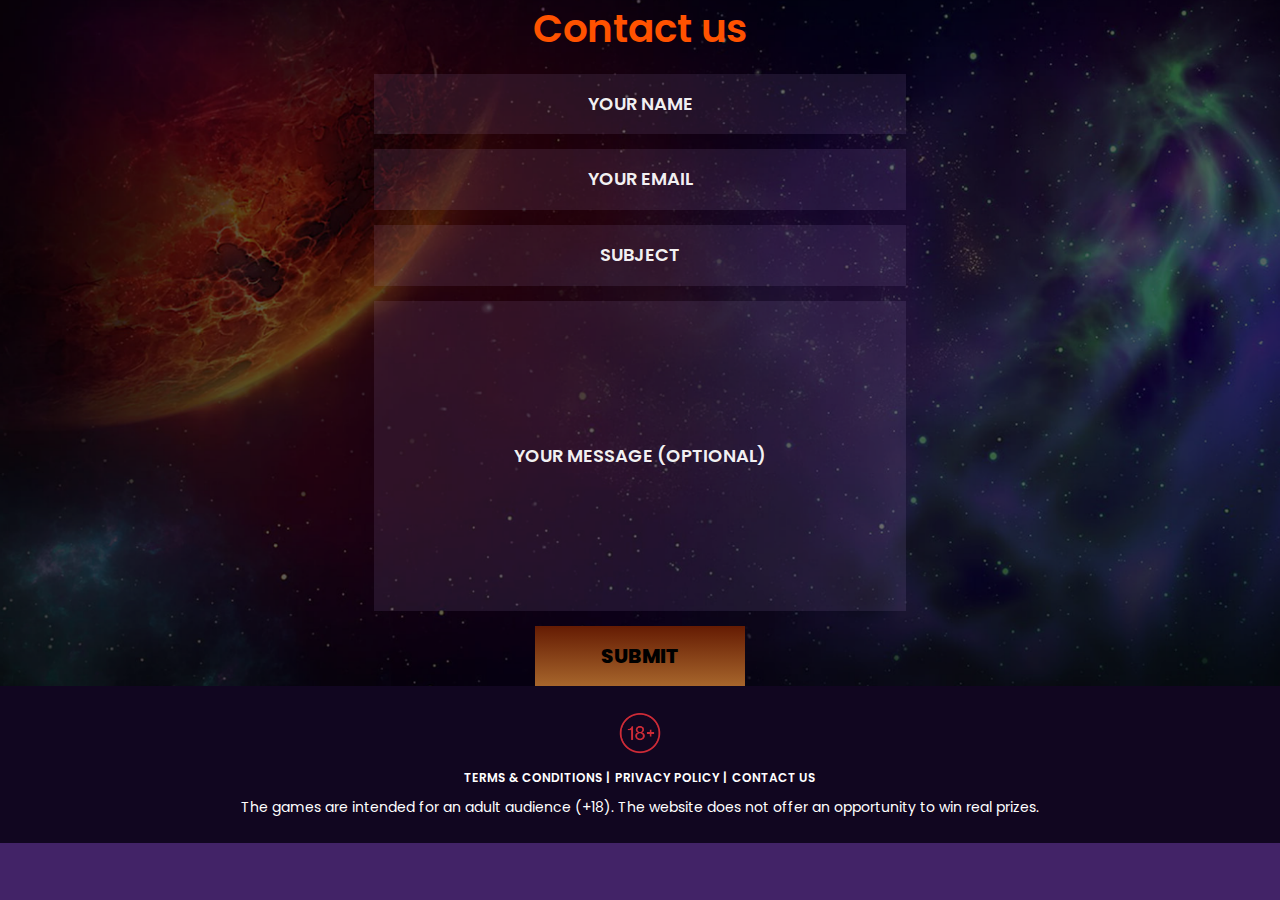
==== contact.html @ c9bf9d1c "update" ====
<!DOCTYPE html>
<html lang="en">

<head>
    <title>Starzmegawayslot.com | Contact Us</title>

    <meta charset="UTF-8">
    <meta http-equiv="X-UA-Compatible" content="IE=edge">
    <meta name="viewport" content="width=device-width, initial-scale=1.0">
    <meta http-equiv="Content-Type" content="text/html; charset=UTF-8">
    <meta name="viewport"
        content="width=device-width, user-scalable=no, initial-scale=1.0, maximum-scale=1.0, minimum-scale=1.0">
    <link rel="stylesheet" media="all" href="./css/main.css?ver=5">

    <link rel="preconnect" href="https://fonts.googleapis.com">
    <link rel="preconnect" href="https://fonts.gstatic.com" crossorigin>
    <link
        href="https://fonts.googleapis.com/css2?family=Poppins:ital,wght@0,200;0,300;0,400;0,500;0,600;0,700;1,800&display=swap"
        rel="stylesheet">

    <link rel="icon" type="image/png" sizes="32x32" href="img/Favicon.ico">
    <link rel="icon" type="image/png" sizes="16x16" href="img/Favicon.ico">

</head>

<body>
    <main>
        <section class="hero__section">
            <div class="hero__container" style="margin-top: 0px;">

                <div class="modal1__popup-desk formDesk">
                    <form class="form-flex">
                        <p class="form__p">Contact us</p>
                        <input class="input-email input-email2" type="text" required placeholder="Your name"
                            autocomplete="name">
                        <input type="email" required autocomplete="email" placeholder="Your email"
                            class="input-email input-email2">
                        <input class="input-email input-email2" type="text" required placeholder="Subject">
                        <input class="input-email input-email2 textHeight" type="text"
                            placeholder="Your message (optional)">
                        <button class="main-r-button">Submit</button>
                    </form>
                </div>

            </div>
        </section>
    </main>

    <footer class="footer-p">
        <div class="footer__section">
            <div class="footer__last">

                <img class="footer__plus" src="img/18plus.png" alt="18+">

                <div>
                    <ul class="footer__ul">
                        <li><a class="footer__terms color footer__tems-underline" data-modal-open3>Terms & conditions |
                            </a></li>
                        <li><a class="footer__terms color footer__tems-underline" data-modal-open2>Privacy policy | </a>
                        <li><a href="contact.html" class="footer__terms color footer__tems-underline"> Contact us</a>
                        </li>
                    </ul>
                </div>

                <div>
                    <noindex>
                        <p class="footer__p-font margin">The games are intended for an adult audience (+18). The website
                            does not offer an opportunity to win real prizes. </p>
                    </noindex>
                </div>



    </footer>

    <!-- Terms -->

    <div class="modal__backdrop3 is-hidden3" data-modal3>
        <div class="modal3" data-form-modal3>

            <button type="button" class="button__modal3" data-modal-close3>
                <svg class="icon__close3">
                    <use href="./img/icons.svg#icon-close"></use>
                </svg>
            </button>

            <div class="modal4__pad">

                <span class="modal__hero-text4">
                    <noindex>
                        <h2 class="color">Terms</h2>
                        <p class="modal__p">StarzMegawaysSlot.com welcomes you to the ultimate gaming experience! These
                            terms and
                            conditions establish the ground rules for using our website. By using our website, you agree
                            to these
                            terms and conditions. If you disagree with the rules, you are not permitted to participate.
                        </p>
                    </noindex>
                    <noindex>
                        <p class="modal__p">Our site is only for players who are at least 18 years old, or of legal age
                            in your
                            country. Players from countries where online gaming is illegal are not accepted.</p>
                    </noindex>
                    <noindex>
                        <p class="modal__p">
                            To play our games, you must first create an account with us. You must provide us with the
                            genuine
                            information we request so that we can be certain you are not an imposter. You are
                            responsible for keeping
                            your account private, and if we suspect someone is tampering with it, we can disable it.
                        </p>
                    </noindex>
                    <noindex>
                        <p class="modal__p">
                            We have several options for making payments and cashing out your winnings. You must follow
                            our payment
                            policies and provide us with accurate payment information. We won't take any nonsense, so if
                            something
                            doesn't feel right, we can decline any transaction.
                        </p>
                    </noindex>
                    <noindex>
                        <p class="modal__p">
                            We want everyone to have a fair and secure experience on our website. To ensure the fairness
                            of our games,
                            we employ a certified random number generator. We also care about responsible gaming and
                            provide tools for
                            players to set limits on their play and seek assistance if necessary.
                        </p>
                    </noindex>
                    <noindex>
                        <p class="modal__p">
                            Everything on our website is our property, from the text and graphics to the software. You
                            may not use our
                            property unless we permit you.
                        </p>
                    </noindex>
                    <noindex>
                        <p class="modal__p">
                            Everything on our website is our property, from the text and graphics to the software. You
                            may not use our
                            property unless we permit you.
                        </p>
                    </noindex>
                    <noindex>
                        <p class="modal__p">
                            We make every effort to ensure that everything on our site is accurate and reliable, but
                            mistakes do
                            occur. We are not liable for any problems or damages that result from using our website.
                        </p>
                    </noindex>
                    <noindex>
                        <p class="modal__p">
                            Let's have some fun!
                        </p>
                    </noindex>

                </span>
            </div>

        </div>
    </div>

    <!-- Privacy  -->

    <div class="modal__backdrop2 is-hidden2" data-modal2>
        <div class="modal2" data-form-modal2>

            <button type="button" class="button__modal2" data-modal-close2>
                <svg class="icon__close3">
                    <use href="./img/icons.svg#icon-close"></use>
                </svg>
            </button>

            <div class="modal4__pad">
                <span class="modal__hero-text4">
                    <noindex>
                        <h2 class="color">Privacy</h2>
                    </noindex>

                    <noindex>
                        <p class="modal__p">
                            Welcome to StarzMegawaysSlot.com, where your privacy is of the utmost importance. We
                            recognize the
                            importance of your personal information and take every precaution to safeguard it. Our
                            privacy statement
                            outlines our commitment to maintaining the confidentiality, integrity, and accessibility of
                            your
                            information.</p>

                        <p class="modal__p">
                            When you register on our website, make a deposit, or participate in promotions or surveys,
                            you voluntarily
                            provide us with personal information. Your name, email address, phone number, and payment
                            information may
                            be included. Non-personal information such as your IP address, device type, and browsing
                            behavior is also
                            collected in order to improve our services and enhance your experience.
                        </p>

                        <p class="modal__p">We use your personal information to provide services to you, process
                            transactions, and
                            communicate with you about promotions and updates. We may also use your information for
                            marketing purposes
                            with your permission. We do not disclose any of your personal information to third parties
                            unless it is
                            required to provide our services or comply with legal obligations.</p>

                        <p class="modal__p">We take security seriously and employ industry-standard security
                            technologies and
                            procedures to protect the confidentiality and integrity of your data. We also store your
                            personal
                            information on secure servers and follow strict data retention policies. Only authorized
                            personnel have
                            access to your information.</p>

                        <p class="modal__p">At any time, you have the right to access, modify, or delete your personal
                            information.
                        </p>

                        <p class="modal__p">This privacy statement may be updated from time to time to reflect changes
                            in our
                            services or legal requirements. We encourage you to review this policy on a regular basis to
                            stay up to
                            date on how we collect, use, and protect your information.</p>

                    </noindex>

                </span>
            </div>

            </span>
        </div>

    </div>
    </div>

    <script>
        (() => {
            const refs = {

                openModalBtn2: document.querySelector('[data-modal-open2]'),
                closeModalBtn2: document.querySelector('[data-modal-close2]'),
                modal2: document.querySelector('[data-modal2]'),

                openModalBtn3: document.querySelector('[data-modal-open3]'),
                closeModalBtn3: document.querySelector('[data-modal-close3]'),
                modal3: document.querySelector('[data-modal3]'),

            };

            refs.openModalBtn2.addEventListener('click', toggleModal2);
            refs.closeModalBtn2.addEventListener('click', toggleModal2);

            refs.openModalBtn3.addEventListener('click', toggleModal3);
            refs.closeModalBtn3.addEventListener('click', toggleModal3);


            function toggleModal2() {
                refs.modal2.classList.toggle('is-hidden2');
            }

            function toggleModal3() {
                refs.modal3.classList.toggle('is-hidden3');
            }

        })();

    </script>

</body>

</html>
---- css/main.css ----
.header {
  background: linear-gradient(180deg, #125573 0%, rgba(18, 85, 115, 0.601042) 44.06%, rgba(18, 85, 115, 0) 88.85%, rgba(0, 0, 0, 0) 100%);
}

.header__logo {
  height: 55px;
}

.header__container {
  display: flex;
  justify-content: space-between;
  padding: 35px 50px;
  border-bottom: 1px solid #d8d8d8;
}

.hero__img {
  display: block;
  margin: 0px auto;
  height: 25px;
}
@media screen and (min-width: 1200px) {
  .hero__img {
    height: 44px;
    padding: 0px 20px;
    margin: inherit;
  }
}

.hero__text {
  font-style: normal;
  font-weight: 500;
  font-size: 16px;
  line-height: 140%;
  padding: 20px;
  color: #ffffff;
  text-align: center;
}
@media screen and (min-width: 1200px) {
  .hero__text {
    font-family: "Poppins";
    font-style: normal;
    font-weight: 500;
    line-height: 150%;
    letter-spacing: 0.04em;
    padding: 20px;
    color: #ffffff;
    text-align: inherit;
  }
}

.features__img {
  width: 229px;
  height: 249px;
}

.feat__img {
  margin: 0px auto;
  display: block;
  height: 25px;
}
@media screen and (min-width: 1200px) {
  .feat__img {
    height: 44px;
    margin: 0px auto;
    display: block;
    width: 320px;
  }
}

.hero__img2 {
  width: 329px;
  height: 222px;
  margin: 0 auto;
  position: absolute;
  top: 20%;
  left: 3%;
}
@media screen and (min-width: 1200px) {
  .hero__img2 {
    width: 519px;
    height: 319px;
  }
}

.hero__img3 {
  width: 310px;
  height: 215px;
}
@media screen and (min-width: 1200px) {
  .hero__img3 {
    width: 442px;
    height: 272px;
  }
}

.hero__list {
  flex-direction: column;
  list-style: none;
}
@media screen and (min-width: 1200px) {
  .hero__list {
    display: flex;
    justify-content: center;
    align-items: center;
    flex-direction: row;
  }
}

.hero__container {
  background: url(../../img/bg.png);
  background-size: cover;
}

.feat__items {
  flex-direction: column;
  display: flex;
  justify-content: center;
  list-style: none;
  gap: 50px;
  margin-top: 50px;
  align-items: center;
}
@media screen and (min-width: 1200px) {
  .feat__items {
    display: flex;
    flex-direction: row;
    justify-content: center;
    align-items: center;
    list-style: none;
    gap: 100px;
    margin-top: 50px;
  }
}

.textHeight {
  height: 270px;
}

.hero__img4 {
  height: 120px;
  display: block;
  margin: 25px auto;
}

.hero__list-div {
  background: url(../../img/BG-hero.png);
  height: 573px;
  width: 595px;
  background-size: cover;
  position: relative;
}

.feat__planet {
  height: 150px;
  margin: 0px auto;
  display: block;
}

.bg {
  background: url(../../img/footer.png);
  height: 260px;
  background-size: cover;
  background-repeat: no-repeat;
}

.bgFeat {
  background: url(../../img/feat.png);
  background-position: center;
}

.needPD {
  padding-right: 40px;
}

@media screen and (min-width: 1200px) {
  .needMorePD {
    padding: 0px 130px;
    margin-top: 20px;
  }
}

.heroButton {
  margin-bottom: 20px;
  display: block;
  font-size: 18px;
  font-style: normal;
  font-weight: 700;
  font-size: 14px;
  line-height: 140%;
  padding: 15px 20px;
  border-radius: 60px;
  background: #4b2b67;
  letter-spacing: 0.04em;
  box-shadow: inset 0px 0px 0px 4px rgba(177, 54, 57, 0.77);
  text-transform: uppercase;
  background: linear-gradient(180deg, #f1ba0e -7.29%, #ff6f32 130.21%);
}
@media screen and (min-width: 1200px) {
  .heroButton {
    margin-bottom: 0px;
  }
}

.hero__a {
  display: flex;
  justify-content: center;
  align-items: center;
}

:root {
  --main-title-color: #ffffff;
  --second-title-color: #212121;
  --first-text-color: #757575;
  --second-text-color: rgba(255, 255, 255, 0.6);
  --third-text-color: #000000;
  --main-site-section: #2f303a;
  --thumb-background-color: #f5f4fa;
  --line-color: #ececec;
  --border-color: #eeeeee;
  --current-placeholder-color: rgba(117, 117, 117, 0.5);
  --social-background-color: rgba(255, 255, 255, 0.1);
  --social-link-color: #afb1b8;
  --overlay-color: rgba(0, 0, 0, 0.2);
  --duration: 150ms;
  --function: cubic-bezier(0.4, 0, 0.2, 1);
  --about-text-bgc: rgba(47, 48, 58, 0.8);
}

.modal__backdrop {
  position: fixed;
  top: 0;
  left: 0;
  z-index: 101;
  height: 100%;
  width: 100%;
  transition-property: opacity, visibility;
  background-color: rgba(0, 0, 0, 0.62);
  opacity: 1;
  visibility: visible;
}

.modal__backdrop.is-hidden {
  pointer-events: none;
  visibility: hidden;
  opacity: 0;
}

.modal__backdrop.is-hidden > .modal {
  transform: translate(-50%, -50%) scale(2.9);
  opacity: 0;
}

.modal__close {
  display: flex;
  align-items: center;
  flex-direction: column;
  justify-content: center;
  color: #1e0013;
  text-transform: uppercase;
  font-weight: 600;
  cursor: pointer;
  margin-top: 17px;
  margin-bottom: 17px;
}

.is-hidden {
  display: none;
}

.modal {
  position: absolute;
  top: 50%;
  left: 50%;
  text-align: center;
  transform: translate(-50%, -50%) scale(1);
  width: 90%;
  height: 50px;
  padding: 15px 15px 15px 15px;
  background-color: #eeeeee;
  opacity: 1;
  border-radius: 6px;
  -webkit-box-shadow: 0px 1px 3px rgba(0, 0, 0, 0.12), 0px 1px 1px rgba(0, 0, 0, 0.14), 0px 2px 1px rgba(0, 0, 0, 0.2);
  box-shadow: 0px 1px 3px rgba(0, 0, 0, 0.12), 0px 1px 1px rgba(0, 0, 0, 0.14), 0px 2px 1px rgba(0, 0, 0, 0.2);
  transition-property: opacity, transform;
}
@media screen and (min-width: 480px) {
  .modal {
    width: 354px;
  }
}
@media screen and (min-width: 1200px) {
  .modal {
    width: 528px;
  }
}

.modal__hero-text {
  color: #000;
  font-weight: 600;
}
@media screen and (min-width: 1200px) {
  .modal__hero-text {
    padding: 30px;
  }
}

.modal__backdrop5 {
  position: fixed;
  top: 0;
  left: 0;
  z-index: 101;
  height: 100%;
  width: 100%;
  background-color: rgba(0, 0, 0, 0.62);
  opacity: 1;
  visibility: visible;
  transition-property: opacity, visibility;
  transition-duration: 250ms;
  transition-timing-function: cubic-bezier(0.4, 0, 0.2, 1);
}

.modal__backdrop5.is-hidden5 {
  visibility: hidden;
  opacity: 0;
  pointer-events: none;
}

.modal__backdrop5.is-hidden5 > .modal5 {
  opacity: 0;
  transform: translate(-50%, -50%) scale(2.9);
}

.modal__close5 {
  margin-bottom: 10px;
  text-transform: uppercase;
  display: block;
  color: brown;
  margin-top: 20px;
}

.modal__heading5 {
  margin-top: 0;
  margin-bottom: 12px;
  font-weight: 500;
  font-size: 18px;
  line-height: 1.5;
  text-align: center;
  letter-spacing: 0.03em;
  color: #212121;
  padding: 20px;
}

.modal__form5 {
  position: relative;
  display: block;
  text-align: left;
  margin-bottom: 10px;
  color: #212121;
}

.modal__thumb5 {
  position: relative;
  display: block;
  text-align: left;
  margin-bottom: 10px;
  color: #212121;
}

.modal__input5 {
  display: block;
  width: 90%;
  height: 40px;
  border: 1px solid rgb(60, 48, 39);
  padding-left: 42px;
  transition-property: border;
  transition-duration: 250ms;
  transition-timing-function: cubic-bezier(0.4, 0, 0.2, 1);
}

.modal__input5::placeholder {
  color: rgb(45, 45, 45);
}

.modal__input5:focus + .icon__modal-img {
  fill: #3c3027;
}

.modal__input5._error {
  box-shadow: 0 0 0 5px #f9da49;
}

.modal__backdrop {
  position: fixed;
  top: 0;
  left: 0;
  z-index: 101;
  height: 100%;
  width: 100%;
  background-color: rgba(0, 0, 0, 0.62);
  opacity: 1;
  visibility: visible;
  transition-property: opacity, visibility;
  transition-duration: 250ms;
  transition-timing-function: cubic-bezier(0.4, 0, 0.2, 1);
}

.modal__backdrop6 {
  position: fixed;
  top: 0;
  left: 0;
  z-index: 101;
  height: 100%;
  width: 100%;
  background-color: rgba(0, 0, 0, 0.62);
  opacity: 1;
  visibility: visible;
  transition-property: opacity, visibility;
  transition-duration: 250ms;
  transition-timing-function: cubic-bezier(0.4, 0, 0.2, 1);
}

.modal__backdrop7 {
  position: fixed;
  top: 0;
  left: 0;
  z-index: 101;
  height: 100%;
  width: 100%;
  background-color: rgba(0, 0, 0, 0.62);
  opacity: 1;
  visibility: visible;
  transition-property: opacity, visibility;
  transition-duration: 250ms;
  transition-timing-function: cubic-bezier(0.4, 0, 0.2, 1);
}

.modal__backdrop8 {
  position: fixed;
  top: 0;
  left: 0;
  z-index: 101;
  height: 100%;
  width: 100%;
  background-color: rgba(0, 0, 0, 0.62);
  opacity: 1;
  visibility: visible;
  transition-property: opacity, visibility;
  transition-duration: 250ms;
  transition-timing-function: cubic-bezier(0.4, 0, 0.2, 1);
}

.modal__backdrop9 {
  position: fixed;
  top: 0;
  left: 0;
  z-index: 101;
  height: 100%;
  width: 100%;
  background-color: rgba(0, 0, 0, 0.62);
  opacity: 1;
  visibility: visible;
  transition-property: opacity, visibility;
  transition-duration: 250ms;
  transition-timing-function: cubic-bezier(0.4, 0, 0.2, 1);
}

.modal__backdrop.is-hidden {
  visibility: hidden;
  opacity: 0;
  pointer-events: none;
}

.modal__backdrop6.is-hidden6 {
  visibility: hidden;
  opacity: 0;
  pointer-events: none;
}

.modal__backdrop7.is-hidden7 {
  visibility: hidden;
  opacity: 0;
  pointer-events: none;
}

.modal__backdrop8.is-hidden8 {
  visibility: hidden;
  opacity: 0;
  pointer-events: none;
}

.modal__backdrop9.is-hidden9 {
  visibility: hidden;
  opacity: 0;
  pointer-events: none;
}

.modal__backdrop.is-hidden > .modal {
  opacity: 0;
  transform: translate(-50%, -50%) scale(2.9);
}

.modal__backdrop7.is-hidden7 > .modal7 {
  opacity: 0;
  transform: translate(-50%, -50%) scale(2.9);
}

.modal__backdrop8.is-hidden8 > .modal8 {
  opacity: 0;
  transform: translate(-50%, -50%) scale(2.9);
}

.modal__backdrop9.is-hidden9 > .modal9 {
  opacity: 0;
  transform: translate(-50%, -50%) scale(2.9);
}

.modal {
  position: absolute;
  top: 50%;
  left: 50%;
  text-align: center;
  transform: translate(-50%, -50%) scale(1);
  width: 90%;
  height: 65px;
  padding: 15px 15px 0px 15px;
  background-color: var(--main-title-color);
  opacity: 1;
  border-radius: 6px;
  -webkit-box-shadow: 0px 1px 3px rgba(0, 0, 0, 0.12), 0px 1px 1px rgba(0, 0, 0, 0.14), 0px 2px 1px rgba(0, 0, 0, 0.2);
  box-shadow: 0px 1px 3px rgba(0, 0, 0, 0.12), 0px 1px 1px rgba(0, 0, 0, 0.14), 0px 2px 1px rgba(0, 0, 0, 0.2);
  transition-property: opacity, transform;
  transition-duration: var(--duration);
  transition-timing-function: var(--function);
}
@media screen and (min-width: 480px) {
  .modal {
    width: 354px;
  }
}
@media screen and (min-width: 1200px) {
  .modal {
    width: 528px;
    height: 65px;
  }
}

.modal__heading {
  margin-top: 0;
  margin-top: 5px;
  margin-bottom: 10px;
  font-weight: 400;
  font-size: 12px;
  line-height: 1.5;
  text-align: center;
  letter-spacing: 0.03em;
  color: white;
}

.modal__heading2 {
  display: flex;
  justify-content: center;
  margin-top: 0;
  margin-top: 5px;
  margin-bottom: 10px;
  font-weight: 400;
  font-size: 12px;
  line-height: 1.5;
  text-align: center;
  letter-spacing: 0.03em;
  color: black;
}

.modal__form {
  position: relative;
  display: block;
  text-align: left;
  margin-bottom: 10px;
  color: #212121;
}

.modal__thumb {
  display: flex;
  align-items: center;
  -webkit-box-align: center;
  justify-content: center;
  margin-bottom: 10px;
  text-align: center;
  cursor: pointer;
}
.modal__thumb:last-of-type {
  display: flex;
  align-items: center;
  -webkit-box-align: center;
  justify-content: center;
  margin-bottom: 20px;
  text-align: center;
  cursor: pointer;
}

.modal__thumb:last-of-type:hover > .modal-check {
  border: 2px solid #2196f3;
}

.modal__thumb:last-of-type:hover > .modal__check,
.modal__thumb:last-of-type:focus-within > .modal__check {
  border: 2px solid #2196f3;
}

.modal__checkbox-input:checked + .modal-check {
  border: 2px solid transparent;
  background-color: #2196f3;
}

.modal__label {
  display: block;
  margin-bottom: 4px;
  font-size: 12px;
  line-height: 1.17;
  letter-spacing: 0.01em;
  color: #000000;
}

.modal__input5 {
  display: block;
  background-color: #f6f6f4;
  width: 90%;
  height: 40px;
  border: 1.5px solid rgb(60, 48, 39);
  padding-left: 42px;
  transition-property: border;
  transition-duration: 250ms;
  transition-timing-function: cubic-bezier(0.4, 0, 0.2, 1);
}

.modal__input5::placeholder {
  color: rgb(45, 45, 45);
}

.modal__input5:focus + .icon__modal-img {
  fill: rgba(231, 80, 0, 0.65);
}

.modal__input5._error {
  box-shadow: 0 0 0 5px #f9da49;
}

.modal__thumb-textarea {
  margin-bottom: 10px;
}
@media screen and (min-width: 480px) {
  .modal__thumb-textarea {
    margin-bottom: 20px;
  }
}

.modal__area {
  display: block;
  background-color: #f6f6f4;
  width: 100%;
  height: 120px;
  resize: none;
  margin: 0;
  padding: 12px 16px;
  font-size: 12px;
  line-height: 1.17;
  letter-spacing: 0.01em;
  color: #000;
  border: 1.5px solid rgb(60, 48, 39);
  box-sizing: border-box;
  transition-property: border-color;
  transition-duration: 250ms;
  transition-timing-function: cubic-bezier(0.4, 0, 0.2, 1);
}

.modal__area::placeholder {
  color: rgb(60, 48, 39);
  font-weight: 200;
}

.modal__checkbox {
  text-align: center;
}

.modal-check {
  margin-right: 7px;
  border: 2px solid #212121;
  border-radius: 4px;
  background-color: #fff;
  transition-property: background-color, border;
  transition-timing-function: cubic-bezier(0.4, 0, 0.2, 1);
}

.modal__policy {
  font-size: 7px;
  line-height: 1.5;
  letter-spacing: 0.03em;
  color: var(--first-text-color);
  display: flex;
  justify-content: center;
  align-items: center;
  margin-bottom: 15px;
}
@media screen and (min-width: 480px) {
  .modal__policy {
    font-size: 12px;
    line-height: 1.71;
    padding-bottom: 30px;
  }
}
@media screen and (min-width: 1200px) {
  .modal__policy {
    font-size: 14px;
  }
}

.modal__check span:hover,
.modal__checkbox-input:focus + .modal__policy span {
  border: 2px solid #000000;
}

.modal__checkbox-input:checked + .modal__policy .icon-check {
  fill: var(--main-title-color);
}

.modal-button {
  text-align: center;
}

.modal-button__btn {
  display: flex;
  margin-right: auto;
  margin-left: auto;
  margin-top: 50px;
  align-items: center;
  justify-content: center;
  padding: 10px 29px;
  height: 50px;
  color: #fff;
  background-color: #e22c5f;
  font-weight: 200;
  font-size: large;
  line-height: 1.87;
  letter-spacing: 0.06em;
  box-shadow: 0px 4px 4px rgba(0, 0, 0, 0.15);
  border: 0;
  color: #fff;
  cursor: pointer;
}
@media screen and (min-width: 1200px) {
  .modal-button__btn {
    -ms-flex-item-align: end;
    align-self: flex-end;
  }
}

.modal__hero-text {
  padding: 10px;
  color: #000;
  font-size: 12px;
  width: 100%;
}

.modal__hero-text4 {
  color: #fff;
  width: 100%;
  height: 60vh;
}
@media screen and (min-width: 1200px) {
  .modal__hero-text4 {
    font-size: 17px;
  }
}

.modal__link-btn {
  display: block;
  margin: 5px;
}

.modal__close {
  margin-bottom: 5px;
  text-transform: uppercase;
  color: #3c3027 !important;
}

.modal__close6 {
  margin-bottom: 5px;
  text-transform: uppercase;
  color: brown;
}

.modal__close7 {
  margin-bottom: 5px;
  text-transform: uppercase;
  color: brown;
}

.modal__close8 {
  margin-bottom: 5px;
  text-transform: uppercase;
  color: brown;
}

.modal__close9 {
  margin-bottom: 5px;
  text-transform: uppercase;
  color: brown;
}

.modal__backdrop1 {
  position: fixed;
  top: 0;
  left: 0;
  z-index: 101;
  height: 100%;
  width: 100%;
  background-color: rgba(0, 0, 0, 0.76);
  opacity: 1;
  visibility: visible;
  transition-property: opacity, visibility;
  transition-duration: 250ms;
  transition-timing-function: cubic-bezier(0.4, 0, 0.2, 1);
}

.modal__backdrop1.is-hidden1 {
  visibility: hidden;
  opacity: 0;
  pointer-events: none;
}

.modal__backdrop1.is-hidden1 > .modal1 {
  opacity: 0;
  transform: translate(-50%, -50%) scale(2.9);
}

.modal1 {
  position: absolute;
  top: 29%;
  left: 50%;
  background-size: 100%;
  text-align: center;
  height: 20vh !important;
  transform: translate(-50%, -50%) scale(1);
  padding: 15px;
  width: 89vw;
  opacity: 1;
  transition-property: opacity, transform;
  transition-duration: var(--duration);
  transition-timing-function: var(--function);
}
@media screen and (min-width: 480px) {
  .modal1 {
    width: 90vw;
  }
}
@media screen and (min-width: 1200px) {
  .modal1 {
    height: auto !important;
    width: 55vw;
  }
}

.modal__close1 {
  margin-bottom: 10px;
  text-transform: uppercase;
  display: block;
  color: brown;
  margin-top: 20px;
}

.modal1-1 {
  background-size: 100%;
  text-align: center;
  height: 20vh !important;
  transform: translate(-50%, -50%) scale(1);
  padding: 15px;
  width: 89vw;
  opacity: 1;
  transition-property: opacity, transform;
  transition-duration: var(--duration);
  transition-timing-function: var(--function);
}
@media screen and (min-width: 480px) {
  .modal1-1 {
    width: 90vw;
  }
}
@media screen and (min-width: 1200px) {
  .modal1-1 {
    height: auto !important;
    width: 32vw;
    max-width: 600px;
  }
}

.modal1-1__title {
  color: #fff;
  font-size: 42px;
  text-shadow: -2px -2px 4px #000;
}
@media screen and (min-width: 1200px) {
  .modal1-1__title {
    color: #fff;
    font-size: 42px;
    font-weight: 900;
    text-shadow: -2px -2px 4px #000;
  }
}

.modal__backdrop1__popup {
  position: fixed;
  top: 0;
  left: 0;
  z-index: 101;
  height: 100%;
  width: 100%;
  background-color: rgb(0, 0, 0);
  opacity: 1;
  visibility: visible;
  transition-property: opacity, visibility;
  transition-duration: 250ms;
  transition-timing-function: cubic-bezier(0.4, 0, 0.2, 1);
}

.modal__backdrop1__popup.is-hidden1__popup {
  visibility: hidden;
  opacity: 0;
  pointer-events: none;
}

.modal__backdrop1__popup.is-hidden1__popup > .modal1__popup {
  opacity: 0;
  transform: translate(-50%, -50%) scale(2.9);
}
@media screen and (min-width: 1200px) {
  .modal__backdrop1__popup.is-hidden1__popup > .modal1__popup {
    transform: none;
  }
}

.modal1__popup {
  border-radius: 0px;
  display: flex;
  align-items: center;
  justify-content: center;
  background-size: 100%;
  text-align: center;
  transform: translate(-50%, -50%) scale(1);
  padding: 15px;
  opacity: 1;
  transition-property: opacity, transform;
  transition-duration: var(--duration);
  transition-timing-function: var(--function);
  background-image: linear-gradient(90deg, rgb(3, 3, 3) 0%, rgba(0, 0, 0, 0.72) 35%, rgba(0, 0, 0, 0.63) 100%), url(../../img/BG.png);
  background-size: cover;
  border-radius: 0px;
}
@media screen and (min-width: 480px) {
  .modal1__popup {
    width: 90vw;
  }
}
@media screen and (min-width: 1200px) {
  .modal1__popup {
    width: 50vw;
    background-image: linear-gradient(174deg, hsla(138, 85%, 11%, 0.48) 15%, hsla(180, 27%, 61%, 0.7) 35%, rgb(14, 36, 19) 100%), url(../../img/Background.jpg);
  }
}

.modal1__popup-desk {
  height: 100%;
}

.modal__close1__popup {
  margin-bottom: 10px;
  text-transform: uppercase;
  display: block;
  color: brown;
  margin-top: 20px;
}

.modal1__popup-skip {
  text-decoration: underline;
  padding: 15px;
  font-size: inherit;
  font-weight: 400;
  color: #000;
  font-size: 16px;
  display: flex;
  justify-content: center;
  align-items: center;
}
@media screen and (min-width: 1200px) {
  .modal1__popup-skip {
    font-weight: 900;
    margin-top: 30px;
    color: #000;
  }
}

.modal__backdrop111__popup {
  position: fixed;
  top: 0;
  left: 0;
  z-index: 101;
  height: 100%;
  width: 100%;
  background-color: rgba(0, 0, 0, 0.76);
  opacity: 1;
  visibility: visible;
  transition-property: opacity, visibility;
  transition-duration: 250ms;
  transition-timing-function: cubic-bezier(0.4, 0, 0.2, 1);
}

.modal__backdrop111__popup.is-hidden111__popup {
  visibility: hidden;
  opacity: 0;
  pointer-events: none;
}

.modal__backdrop111__popup.is-hidden111__popup > .modal111__popup {
  opacity: 0;
  transform: translate(-50%, -50%) scale(2.9);
}

.modal111__popup {
  position: absolute;
  top: 29%;
  left: 50%;
  background-size: 100%;
  text-align: center;
  height: 66vh !important;
  transform: translate(-50%, -50%) scale(1);
  padding: 15px;
  width: 89vw;
  opacity: 1;
  background: #3a0a11;
  border-radius: 25px;
  box-shadow: 0 0 7px 0px #faeb4a;
  transition-property: opacity, transform;
  transition-duration: var(--duration);
  transition-timing-function: var(--function);
  background-image: url("../../img/header.webp");
}
@media screen and (min-width: 480px) {
  .modal111__popup {
    width: 90vw;
  }
}
@media screen and (min-width: 1200px) {
  .modal111__popup {
    height: auto !important;
    width: 55vw;
  }
}

.modal__close111__popup {
  margin-bottom: 10px;
  text-transform: uppercase;
  display: block;
  color: brown;
  margin-top: 20px;
}

.modal111__popup-skip {
  text-decoration: underline;
  padding: 20px;
  font-size: inherit;
  font-weight: 600;
  color: #d9e931;
  font-size: 19px;
  display: flex;
  justify-content: center;
  align-items: center;
}

.modal__backdrop2 {
  position: fixed;
  top: 0;
  left: 0;
  z-index: 101;
  height: 100%;
  width: 100%;
  background-color: rgb(0, 0, 0);
  opacity: 1;
  visibility: visible;
  transition-property: opacity, visibility;
  transition-duration: 250ms;
  transition-timing-function: cubic-bezier(0.4, 0, 0.2, 1);
}

.modal__backdrop2.is-hidden2 {
  visibility: hidden;
  opacity: 0;
  pointer-events: none;
}

.modal__backdrop2.is-hidden4 > .modal2 {
  opacity: 0;
  transform: translate(-50%, -50%) scale(2.9);
}

.modal2 {
  border-radius: 0px;
  position: absolute;
  display: flex;
  justify-content: center;
  align-items: center;
  top: 50%;
  left: 50%;
  text-align: center;
  transform: translate(-50%, -50%) scale(1);
  width: 90vw;
  height: 530px;
  padding: 15px;
  background: linear-gradient(90deg, rgb(3, 3, 3) 0%, rgba(0, 0, 0, 0.72) 35%, rgba(0, 0, 0, 0.63) 100%), url(../../img/BG.png);
  opacity: 1;
  -webkit-box-shadow: 0px 1px 3px rgba(0, 0, 0, 0.12), 0px 1px 1px rgba(0, 0, 0, 0.14), 0px 2px 1px rgba(0, 0, 0, 0.2);
  box-shadow: 0px 1px 3px rgba(0, 0, 0, 0.12), 0px 1px 1px rgba(0, 0, 0, 0.14), 0px 2px 1px rgba(0, 0, 0, 0.2);
  transition-property: opacity, transform;
  transition-duration: var(--duration);
  transition-timing-function: var(--function);
}
@media screen and (min-width: 480px) {
  .modal2 {
    height: auto;
    width: 90vw;
  }
}
@media screen and (min-width: 1200px) {
  .modal2 {
    width: 55vw;
    max-height: 90vh;
    background-size: cover;
  }
}

.modal__close2 {
  margin-bottom: 10px;
  text-transform: uppercase;
  display: block;
  color: brown;
  margin-top: 20px;
}

.modal__backdrop {
  position: fixed;
  top: 0;
  left: 0;
  z-index: 101;
  height: 100%;
  width: 100%;
  background-color: rgb(0, 0, 0);
  opacity: 1;
  visibility: visible;
  transition-property: opacity, visibility;
  transition-duration: 250ms;
  transition-timing-function: cubic-bezier(0.4, 0, 0.2, 1);
}

.modal__backdrop.is-hidden {
  visibility: hidden;
  opacity: 0;
  pointer-events: none;
}

.modal__backdrop.is-hidden > .modal {
  opacity: 0;
  transform: translate(-50%, -50%) scale(2.9);
}

.modal {
  border-radius: 0px;
  position: absolute;
  display: flex;
  justify-content: center;
  align-items: center;
  top: 50%;
  left: 50%;
  text-align: center;
  transform: translate(-50%, -50%) scale(1);
  width: 90vw;
  height: 530px;
  padding: 15px;
  background: linear-gradient(90deg, rgb(3, 3, 3) 0%, rgba(0, 0, 0, 0.72) 35%, rgba(0, 0, 0, 0.63) 100%), url(../../img/BG.png);
  opacity: 1;
  -webkit-box-shadow: 0px 1px 3px rgba(0, 0, 0, 0.12), 0px 1px 1px rgba(0, 0, 0, 0.14), 0px 2px 1px rgba(0, 0, 0, 0.2);
  box-shadow: 0px 1px 3px rgba(0, 0, 0, 0.12), 0px 1px 1px rgba(0, 0, 0, 0.14), 0px 2px 1px rgba(0, 0, 0, 0.2);
  transition-property: opacity, transform;
  transition-duration: var(--duration);
  transition-timing-function: var(--function);
}
@media screen and (min-width: 480px) {
  .modal {
    height: auto;
    width: 90vw;
  }
}
@media screen and (min-width: 1200px) {
  .modal {
    width: 55vw;
    max-height: 90vh;
    background-size: cover;
  }
}

.modal__backdrop4 {
  position: fixed;
  top: 0;
  left: 0;
  z-index: 101;
  height: 100%;
  width: 100%;
  background-color: rgba(0, 0, 0, 0.62);
  opacity: 1;
  visibility: visible;
  transition-property: opacity, visibility;
  transition-duration: 250ms;
  transition-timing-function: cubic-bezier(0.4, 0, 0.2, 1);
}

.modal__backdrop4.is-hidden4 {
  visibility: hidden;
  opacity: 0;
  pointer-events: none;
}

.modal__backdrop4.is-hidden4 > .modal4 {
  opacity: 0;
  transform: translate(-50%, -50%) scale(2.9);
}

.modal4 {
  position: absolute;
  top: 50%;
  left: 50%;
  text-align: center;
  transform: translate(-50%, -50%) scale(1);
  height: 90vh;
  width: 90vw;
  height: 530px;
  padding: 15px 15px 0px 15px;
  background-color: #f3f3f5;
  opacity: 1;
  -webkit-box-shadow: 0px 1px 3px rgba(0, 0, 0, 0.12), 0px 1px 1px rgba(0, 0, 0, 0.14), 0px 2px 1px rgba(0, 0, 0, 0.2);
  box-shadow: 0px 1px 3px rgba(0, 0, 0, 0.12), 0px 1px 1px rgba(0, 0, 0, 0.14), 0px 2px 1px rgba(0, 0, 0, 0.2);
  transition-property: opacity, transform;
  transition-duration: var(--duration);
  transition-timing-function: var(--function);
}
@media screen and (min-width: 480px) {
  .modal4 {
    height: 90vh;
    width: 90vw;
  }
}
@media screen and (min-width: 1200px) {
  .modal4 {
    height: 90vh;
    width: 90vw;
  }
}

.modal__close4 {
  margin-bottom: 10px;
  text-transform: uppercase;
  display: block;
  color: #014039;
  margin-top: 20px;
}

.modal2__popup {
  position: absolute;
  top: 50%;
  left: 50%;
  text-align: center;
  transform: translate(-50%, -50%) scale(1);
  height: 90vh;
  width: 90vw;
  height: auto;
  padding: 15px 15px 0px 15px;
  background-image: linear-gradient(90deg, rgb(3, 3, 3) 0%, rgba(0, 0, 0, 0.72) 35%, rgba(0, 0, 0, 0.63) 100%), url(../../img/BG.png);
  opacity: 1;
  -webkit-box-shadow: 0px 1px 3px rgba(0, 0, 0, 0.12), 0px 1px 1px rgba(0, 0, 0, 0.14), 0px 2px 1px rgba(0, 0, 0, 0.2);
  box-shadow: 0px 1px 3px rgba(0, 0, 0, 0.12), 0px 1px 1px rgba(0, 0, 0, 0.14), 0px 2px 1px rgba(0, 0, 0, 0.2);
  transition-property: opacity, transform;
  transition-duration: var(--duration);
  transition-timing-function: var(--function);
  height: 63vh;
  display: flex;
  justify-content: center;
  align-items: center;
}
@media screen and (min-width: 480px) {
  .modal2__popup {
    height: 90vh;
    width: 90vw;
  }
}
@media screen and (min-width: 1200px) {
  .modal2__popup {
    height: 90vh;
    width: 90vw;
  }
}

.modal__backdrop4__popup {
  position: fixed;
  top: 0;
  left: 0;
  z-index: 101;
  height: 100%;
  width: 100%;
  background-color: rgba(0, 0, 0, 0.62);
  opacity: 1;
  visibility: visible;
  transition-property: opacity, visibility;
  transition-duration: 250ms;
  transition-timing-function: cubic-bezier(0.4, 0, 0.2, 1);
}

.modal__backdrop4__popup.is-hidden4__popup {
  visibility: hidden;
  opacity: 0;
  pointer-events: none;
}

.modal__backdrop4__popup.is-hidden4__popup > .modal4__popup {
  opacity: 0;
  transform: translate(-50%, -50%) scale(2.9);
}

.modal4__popup {
  position: absolute;
  top: 50%;
  left: 50%;
  text-align: center;
  transform: translate(-50%, -50%) scale(1);
  height: 90vh;
  width: 90vw;
  height: auto;
  padding: 15px 15px 0px 15px;
  background-color: #f3f3f5;
  opacity: 1;
  -webkit-box-shadow: 0px 1px 3px rgba(0, 0, 0, 0.12), 0px 1px 1px rgba(0, 0, 0, 0.14), 0px 2px 1px rgba(0, 0, 0, 0.2);
  box-shadow: 0px 1px 3px rgba(0, 0, 0, 0.12), 0px 1px 1px rgba(0, 0, 0, 0.14), 0px 2px 1px rgba(0, 0, 0, 0.2);
  transition-property: opacity, transform;
  transition-duration: var(--duration);
  transition-timing-function: var(--function);
}
@media screen and (min-width: 480px) {
  .modal4__popup {
    height: 90vh;
    width: 90vw;
  }
}
@media screen and (min-width: 1200px) {
  .modal4__popup {
    height: 90vh;
    width: 90vw;
  }
}

.modal__close4 {
  margin-bottom: 10px;
  text-transform: uppercase;
  display: block;
  color: #014039;
  margin-top: 20px;
}

.modal__backdrop3 {
  position: fixed;
  top: 0;
  left: 0;
  z-index: 101;
  height: 100%;
  width: 100%;
  background-color: rgb(0, 0, 0);
  opacity: 1;
  visibility: visible;
  transition-property: opacity, visibility;
  transition-duration: 250ms;
  transition-timing-function: cubic-bezier(0.4, 0, 0.2, 1);
}

.modal__backdrop3.is-hidden3 {
  visibility: hidden;
  opacity: 0;
  pointer-events: none;
}

.modal__backdrop3.is-hidden4 > .modal3 {
  opacity: 0;
  transform: translate(-50%, -50%) scale(2.9);
}

.modal3 {
  overflow-y: auto;
  border-radius: 0px;
  position: absolute;
  top: 50%;
  left: 50%;
  text-align: center;
  transform: translate(-50%, -50%) scale(1);
  width: 90vw;
  height: 530px;
  padding: 15px;
  background: linear-gradient(90deg, rgb(3, 3, 3) 0%, rgba(0, 0, 0, 0.72) 35%, rgba(0, 0, 0, 0.63) 100%), url(../../img/BG.png);
  opacity: 1;
  -webkit-box-shadow: 0px 1px 3px rgba(0, 0, 0, 0.12), 0px 1px 1px rgba(0, 0, 0, 0.14), 0px 2px 1px rgba(0, 0, 0, 0.2);
  box-shadow: 0px 1px 3px rgba(0, 0, 0, 0.12), 0px 1px 1px rgba(0, 0, 0, 0.14), 0px 2px 1px rgba(0, 0, 0, 0.2);
  transition-property: opacity, transform;
  transition-duration: var(--duration);
  transition-timing-function: var(--function);
  height: 530px;
  display: flex;
  justify-content: center;
  align-items: center;
}
@media screen and (min-width: 480px) {
  .modal3 {
    height: 90vh;
    width: 90vw;
  }
}
@media screen and (min-width: 1200px) {
  .modal3 {
    height: auto;
    width: 60vw;
    max-height: 90vh;
    background-size: cover;
  }
}

.modal__close3 {
  margin-bottom: 10px;
  text-transform: uppercase;
  display: block;
  color: brown;
  margin-top: 20px;
}

.modal4__pad {
  padding: 2px;
  overflow: scroll;
  display: flex;
  justify-content: center;
  align-items: center;
  max-height: 100%;
}

.modal__backdrop5 {
  position: fixed;
  top: 0;
  left: 0;
  z-index: 101;
  height: 100%;
  width: 100%;
  background-color: rgb(0, 0, 0);
  opacity: 1;
  visibility: visible;
  transition-property: opacity, visibility;
  transition-duration: 250ms;
  transition-timing-function: cubic-bezier(0.4, 0, 0.2, 1);
}

.modal__backdrop5.is-hidden5 {
  visibility: hidden;
  opacity: 0;
  pointer-events: none;
}

.modal__backdrop5.is-hidden5 > .modal5 {
  opacity: 0;
  transform: translate(-50%, -50%) scale(2.9);
}

.modal5 {
  border-radius: 0px;
  position: absolute;
  top: 50%;
  left: 50%;
  text-align: center;
  transform: translate(-50%, -50%) scale(1);
  width: 90vw;
  height: 530px;
  padding: 15px;
  background: linear-gradient(90deg, rgb(3, 3, 3) 0%, rgba(0, 0, 0, 0.72) 35%, rgba(0, 0, 0, 0.63) 100%), url(../../img/BG.png);
  opacity: 1;
  -webkit-box-shadow: 0px 1px 3px rgba(0, 0, 0, 0.12), 0px 1px 1px rgba(0, 0, 0, 0.14), 0px 2px 1px rgba(0, 0, 0, 0.2);
  box-shadow: 0px 1px 3px rgba(0, 0, 0, 0.12), 0px 1px 1px rgba(0, 0, 0, 0.14), 0px 2px 1px rgba(0, 0, 0, 0.2);
  transition-property: opacity, transform;
  transition-duration: var(--duration);
  transition-timing-function: var(--function);
  display: flex;
  justify-content: center;
  align-items: center;
}
@media screen and (min-width: 480px) {
  .modal5 {
    height: 90vh;
    width: 90vw;
  }
}
@media screen and (min-width: 1200px) {
  .modal5 {
    height: auto;
    width: 60vw;
    max-height: 90vh;
  }
}

.modal__close5 {
  margin-bottom: 10px;
  text-transform: uppercase;
  display: block;
  color: #014039;
  margin-top: 20px;
}

.modal__backdrop5__popup {
  position: fixed;
  top: 0;
  left: 0;
  z-index: 101;
  height: 100%;
  width: 100%;
  background-color: rgba(0, 0, 0, 0.62);
  opacity: 1;
  visibility: visible;
  transition-property: opacity, visibility;
  transition-duration: 250ms;
  transition-timing-function: cubic-bezier(0.4, 0, 0.2, 1);
}

.modal__backdrop5__popup.is-hidden5__popup {
  visibility: hidden;
  opacity: 0;
  pointer-events: none;
}

.modal__backdrop5__popup.is-hidden5__popup > .modal5__popup {
  opacity: 0;
  transform: translate(-50%, -50%) scale(2.9);
}

.modal5__popup {
  position: absolute;
  top: 50%;
  left: 50%;
  text-align: center;
  transform: translate(-50%, -50%) scale(1);
  width: 90vw;
  height: 65vh;
  padding: 15px 15px 0px 15px;
  background-image: linear-gradient(90deg, rgb(3, 3, 3) 0%, rgba(0, 0, 0, 0.72) 35%, rgba(0, 0, 0, 0.63) 100%), url(../../img/BG.png);
  opacity: 1;
  -webkit-box-shadow: 0px 1px 3px rgba(0, 0, 0, 0.12), 0px 1px 1px rgba(0, 0, 0, 0.14), 0px 2px 1px rgba(0, 0, 0, 0.2);
  box-shadow: 0px 1px 3px rgba(0, 0, 0, 0.12), 0px 1px 1px rgba(0, 0, 0, 0.14), 0px 2px 1px rgba(0, 0, 0, 0.2);
  transition-property: opacity, transform;
  transition-duration: var(--duration);
  transition-timing-function: var(--function);
  display: flex;
  justify-content: center;
  align-items: center;
}
@media screen and (min-width: 480px) {
  .modal5__popup {
    height: 90vh;
    width: 90vw;
  }
}
@media screen and (min-width: 1200px) {
  .modal5__popup {
    height: 90vh;
    width: 90vw;
  }
}

.modal__close5 {
  margin-bottom: 10px;
  text-transform: uppercase;
  display: block;
  color: #014039;
  margin-top: 20px;
}

.modal__backdrop4 {
  position: fixed;
  top: 0;
  left: 0;
  z-index: 101;
  height: 100%;
  width: 100%;
  background-color: rgb(0, 0, 0);
  opacity: 1;
  visibility: visible;
  transition-property: opacity, visibility;
  transition-duration: 250ms;
  transition-timing-function: cubic-bezier(0.4, 0, 0.2, 1);
}

.modal__backdrop4.is-hidden4 {
  visibility: hidden;
  opacity: 0;
  pointer-events: none;
}

.modal__backdrop4.is-hidden4 > .modal4 {
  opacity: 0;
  transform: translate(-50%, -50%) scale(2.9);
}

.modal4 {
  position: absolute;
  top: 50%;
  left: 50%;
  text-align: center;
  transform: translate(-50%, -50%) scale(1);
  height: 90vh;
  width: 90vw;
  height: 530px;
  padding: 15px 15px 0px 15px;
  background-color: rgb(243, 243, 245);
  opacity: 1;
  -webkit-box-shadow: 0px 1px 3px rgba(0, 0, 0, 0.12), 0px 1px 1px rgba(0, 0, 0, 0.14), 0px 2px 1px rgba(0, 0, 0, 0.2);
  box-shadow: 0px 1px 3px rgba(0, 0, 0, 0.12), 0px 1px 1px rgba(0, 0, 0, 0.14), 0px 2px 1px rgba(0, 0, 0, 0.2);
  transition-property: opacity, transform;
  transition-duration: var(--duration);
  transition-timing-function: var(--function);
}
@media screen and (min-width: 480px) {
  .modal4 {
    height: 90vh;
    width: 90vw;
  }
}
@media screen and (min-width: 1200px) {
  .modal4 {
    height: 90vh;
    width: 90vw;
  }
}

.modal__close4 {
  margin-bottom: 10px;
  text-transform: uppercase;
  display: block;
  color: brown;
  margin-top: 20px;
}

.modal__p {
  display: block;
  margin-bottom: 5px;
}

.modal__ul {
  display: block;
  list-style-type: disc;
  margin-block-start: 1em;
  margin-block-end: 1em;
  margin-inline-start: 0px;
  margin-inline-end: 0px;
  padding-inline-start: 40px;
}

.modal__backdrop6 {
  position: fixed;
  top: 0;
  left: 0;
  z-index: 101;
  height: 100%;
  width: 100%;
  background-color: rgb(0, 0, 0);
  opacity: 1;
  visibility: visible;
  transition-property: opacity, visibility;
  transition-duration: 250ms;
  transition-timing-function: cubic-bezier(0.4, 0, 0.2, 1);
}

.modal__backdrop6.is-hidden6 {
  visibility: hidden;
  opacity: 0;
  pointer-events: none;
}

.modal__backdrop6.is-hidden6 > .modal6 {
  opacity: 0;
  transform: translate(-50%, -50%) scale(2.9);
}

.modal6 {
  border-radius: 0px;
  position: absolute;
  display: flex;
  justify-content: center;
  align-items: center;
  top: 50%;
  left: 50%;
  text-align: center;
  transform: translate(-50%, -50%) scale(1);
  height: 75vh;
  width: 80vw;
  padding: 6px 4px 1px 7px;
  opacity: 1;
  -webkit-box-shadow: 0px 1px 3px rgba(0, 0, 0, 0.12), 0px 1px 1px rgba(0, 0, 0, 0.14), 0px 2px 1px rgba(0, 0, 0, 0.2);
  box-shadow: 0px 1px 3px rgba(0, 0, 0, 0.12), 0px 1px 1px rgba(0, 0, 0, 0.14), 0px 2px 1px rgba(0, 0, 0, 0.2);
  transition-property: opacity, transform;
  transition-duration: var(--duration);
  transition-timing-function: var(--function);
  background: linear-gradient(90deg, rgb(3, 3, 3) 0%, rgba(0, 0, 0, 0.72) 35%, rgba(0, 0, 0, 0.63) 100%), url(../../img/BG.png);
  background-size: cover;
}
@media screen and (min-width: 480px) {
  .modal6 {
    height: 80vh;
    width: 80vw;
  }
}
@media screen and (min-width: 1200px) {
  .modal6 {
    height: 80vh;
    width: 80vw;
    max-width: 1100px;
  }
}

.modal__close6 {
  margin-bottom: 10px;
  text-transform: uppercase;
  display: block;
  color: brown;
  margin-top: 20px;
}

.modal__backdrop7 {
  position: fixed;
  top: 0;
  left: 0;
  z-index: 101;
  height: 100%;
  width: 100%;
  background-color: rgba(0, 0, 0, 0.62);
  opacity: 1;
  visibility: visible;
  transition-property: opacity, visibility;
  transition-duration: 250ms;
  transition-timing-function: cubic-bezier(0.4, 0, 0.2, 1);
}

.modal__backdrop7.is-hidden7 {
  visibility: hidden;
  opacity: 0;
  pointer-events: none;
}

.modal__backdrop7.is-hidden7 > .modal7 {
  opacity: 0;
  transform: translate(-50%, -50%) scale(2.9);
}

.modal7 {
  position: absolute;
  display: flex;
  justify-content: center;
  align-items: center;
  top: 50%;
  left: 50%;
  text-align: center;
  transform: translate(-50%, -50%) scale(1);
  height: 90vh;
  width: 94vw;
  padding: 6px 4px 1px 7px;
  opacity: 1;
  -webkit-box-shadow: 0px 1px 3px rgba(0, 0, 0, 0.12), 0px 1px 1px rgba(0, 0, 0, 0.14), 0px 2px 1px rgba(0, 0, 0, 0.2);
  box-shadow: 0px 1px 3px rgba(0, 0, 0, 0.12), 0px 1px 1px rgba(0, 0, 0, 0.14), 0px 2px 1px rgba(0, 0, 0, 0.2);
  transition-property: opacity, transform;
  transition-duration: var(--duration);
  transition-timing-function: var(--function);
  background-image: url("../../img/games.jpg");
  background-size: cover;
}
@media screen and (min-width: 480px) {
  .modal7 {
    height: 100vh;
    width: 100vw;
  }
}
@media screen and (min-width: 1200px) {
  .modal7 {
    height: 90vh;
    width: 90vw;
  }
}

.modal__close7 {
  margin-bottom: 10px;
  text-transform: uppercase;
  display: block;
  color: brown;
  margin-top: 20px;
}

.modal__popup-title {
  font-size: 22px;
  font-weight: 800;
  color: #ff5200;
  text-shadow: 0 0 2px black;
  text-shadow: 0 0 2px #766f6f;
}
@media screen and (min-width: 1200px) {
  .modal__popup-title {
    font-size: 35px;
    position: absolute;
    top: -10%;
    left: 0;
    color: #951414;
    text-shadow: 0 0 2px #ffe7c9;
  }
}

.modal__margpad {
  padding: 0px;
}

.modal__background {
  background-repeat: no-repeat;
  background-position: center;
  background-size: auto;
}

.formDesk {
  background: transparent !important;
}

.cookiebar {
  width: 100vw;
  background: rgb(255, 188, 69);
  position: fixed;
  z-index: 1000;
  bottom: 0;
  padding: 20px;
  box-sizing: border-box;
  font-weight: 400;
  font-size: 12px;
  line-height: 20px;
  text-align: center;
  display: flex;
  justify-content: center;
  align-items: center;
  flex-direction: column;
  gap: 15px;
}
@media screen and (min-width: 1200px) {
  .cookiebar {
    display: flex;
    justify-content: center;
    flex-direction: row;
    align-items: center;
    padding: 15px 15%;
  }
}

.cookiebar__priv {
  text-decoration: underline;
  font-weight: 500;
  font-size: 12px;
  line-height: 18px;
  text-align: center;
  text-decoration-line: underline;
  text-transform: capitalize;
  color: #000000;
  cursor: pointer;
}

.cookiebar__button {
  padding: 10px 10px;
  gap: 4px;
  border: 1px solid #000;
  border-radius: 60px;
  font-weight: 600;
  font-size: 18px;
  line-height: 27px;
  text-align: center;
  text-transform: capitalize;
  color: #000;
  flex: none;
  order: 0;
  align-self: stretch;
  flex-grow: 0;
  display: flex;
  justify-content: center;
  align-items: center;
  width: 170px;
  margin: 0px auto;
  cursor: pointer;
}
@media screen and (min-width: 1200px) {
  .cookiebar__button {
    width: 142px;
    height: 39px;
    padding: 16px 28px;
  }
}

/*! modern-normalize v1.1.0 | MIT License | https://github.com/sindresorhus/modern-normalize */
/*
Document
========
*/
/**
Use a better box model (opinionated).
*/
::-webkit-scrollbar {
  display: none;
}

*,
::before,
::after {
  box-sizing: border-box;
}

/**
1. Correct the line height in all browsers.
2. Prevent adjustments of font size after orientation changes in iOS.
3. Use a more readable tab size (opinionated).
*/
html {
  line-height: 1.15; /* 1 */
  -webkit-text-size-adjust: 100%; /* 2 */
  -moz-tab-size: 4; /* 3 */
  tab-size: 4; /* 3 */
  /* font-family: 'Raleway'; */
}

hr {
  height: 0; /* 1 */
  color: inherit; /* 2 */
}

abbr[title] {
  text-decoration: underline dotted;
}

b,
strong {
  font-weight: bolder;
}

code,
kbd,
samp,
pre {
  /*   font-family: 'Raleway';
  */
  font-size: 1em; /* 2 */
}

small {
  font-size: 80%;
}

sub,
sup {
  font-size: 75%;
  line-height: 0;
  position: relative;
  vertical-align: baseline;
}

sub {
  bottom: -0.25em;
}

sup {
  top: -0.5em;
}

table {
  text-indent: 0; /* 1 */
  border-color: inherit; /* 2 */
}

button,
input,
optgroup,
select,
textarea {
  font-family: inherit; /* 1 */
  font-size: 100%; /* 1 */
  line-height: 1.15; /* 1 */
  margin: 0; /* 2 */
}

button,
select {
  text-transform: none;
}

::-moz-focus-inner {
  border-style: none;
  padding: 0;
}

:-moz-focusring {
  outline: 1px dotted ButtonText;
}

:-moz-ui-invalid {
  box-shadow: none;
}

legend {
  padding: 0;
}

progress {
  vertical-align: baseline;
}

::-webkit-inner-spin-button,
::-webkit-outer-spin-button {
  height: auto;
}

[type=search] {
  outline-offset: -2px; /* 2 */
}

::-webkit-search-decoration {
  -webkit-appearance: none;
}

::-webkit-file-upload-button {
  -webkit-appearance: button; /* 1 */
  font: inherit; /* 2 */
}

summary {
  display: list-item;
}

*,
*:after,
*:before {
  box-sizing: inherit;
}

html {
  min-height: 100%;
  font-size: 12px;
  -moz-osx-font-smoothing: grayscale;
  -webkit-font-smoothing: antialiased;
  line-height: 1.5;
  -webkit-text-size-adjust: 100%;
  -ms-text-size-adjust: 100%;
  text-size-adjust: 100%;
}

a {
  display: inline-block;
  text-decoration: none;
  color: currentcolor;
}

a:hover {
  text-decoration: underline;
}

ul,
ol,
dd {
  margin-left: 16px;
  margin-bottom: 18px;
}

h1 {
  font-weight: normal;
  margin-left: 16px;
  font-size: 36px;
  font-weight: normal;
  text-transform: uppercase;
}

h1 {
  font-size: 2em;
  margin: 0.67em 0;
}

h1,
h2,
h3,
h4,
h5,
h6,
p,
blockquote,
pre,
dl,
dd,
ol,
ul,
form,
fieldset,
legend,
figure,
table,
th,
td,
caption,
hr {
  margin: 0;
  padding: 0;
}

abbr[title],
dfn[title] {
  cursor: help;
}

u,
ins {
  text-decoration: none;
}

:root {
  --main-title-color: #ffffff;
  --second-title-color: #212121;
  --first-text-color: #757575;
  --second-text-color: rgba(255, 255, 255, 0.6);
  --third-text-color: #000000;
  --main-site-section: #2f303a;
  --thumb-background-color: #f5f4fa;
  --line-color: #ececec;
  --border-color: #eeeeee;
  --current-placeholder-color: rgba(117, 117, 117, 0.5);
  --social-background-color: rgba(255, 255, 255, 0.1);
  --social-link-color: #afb1b8;
  --overlay-color: rgba(0, 0, 0, 0.2);
  --duration: 150ms;
  --function: cubic-bezier(0.4, 0, 0.2, 1);
  --about-text-bgc: rgba(47, 48, 58, 0.8);
}

.modal__backdrop {
  position: fixed;
  top: 0;
  left: 0;
  z-index: 101;
  height: 100%;
  width: 100%;
  transition-property: opacity, visibility;
  background-color: rgba(0, 0, 0, 0.62);
  opacity: 1;
  visibility: visible;
}

.modal__backdrop.is-hidden {
  pointer-events: none;
  visibility: hidden;
  opacity: 0;
}

.modal__backdrop.is-hidden > .modal {
  transform: translate(-50%, -50%) scale(2.9);
  opacity: 0;
}

.modal__close {
  display: flex;
  align-items: center;
  flex-direction: column;
  justify-content: center;
  color: #1e0013;
  text-transform: uppercase;
  font-weight: 600;
  cursor: pointer;
  margin-top: 17px;
  margin-bottom: 17px;
}

.is-hidden {
  display: none;
}

.modal {
  position: absolute;
  top: 50%;
  left: 50%;
  text-align: center;
  transform: translate(-50%, -50%) scale(1);
  width: 90%;
  height: 50px;
  padding: 15px 15px 15px 15px;
  background-color: #eeeeee;
  opacity: 1;
  border-radius: 6px;
  -webkit-box-shadow: 0px 1px 3px rgba(0, 0, 0, 0.12), 0px 1px 1px rgba(0, 0, 0, 0.14), 0px 2px 1px rgba(0, 0, 0, 0.2);
  box-shadow: 0px 1px 3px rgba(0, 0, 0, 0.12), 0px 1px 1px rgba(0, 0, 0, 0.14), 0px 2px 1px rgba(0, 0, 0, 0.2);
  transition-property: opacity, transform;
}
@media screen and (min-width: 480px) {
  .modal {
    width: 354px;
  }
}
@media screen and (min-width: 1200px) {
  .modal {
    width: 528px;
  }
}

.modal__hero-text {
  color: #000;
  font-weight: 600;
}
@media screen and (min-width: 1200px) {
  .modal__hero-text {
    padding: 30px;
  }
}

.modal__backdrop5 {
  position: fixed;
  top: 0;
  left: 0;
  z-index: 101;
  height: 100%;
  width: 100%;
  background-color: rgba(0, 0, 0, 0.62);
  opacity: 1;
  visibility: visible;
  transition-property: opacity, visibility;
  transition-duration: 250ms;
  transition-timing-function: cubic-bezier(0.4, 0, 0.2, 1);
}

.modal__backdrop5.is-hidden5 {
  visibility: hidden;
  opacity: 0;
  pointer-events: none;
}

.modal__backdrop5.is-hidden5 > .modal5 {
  opacity: 0;
  transform: translate(-50%, -50%) scale(2.9);
}

.modal__close5 {
  margin-bottom: 10px;
  text-transform: uppercase;
  display: block;
  color: brown;
  margin-top: 20px;
}

.modal__heading5 {
  margin-top: 0;
  margin-bottom: 12px;
  font-weight: 500;
  font-size: 18px;
  line-height: 1.5;
  text-align: center;
  letter-spacing: 0.03em;
  color: #212121;
  padding: 20px;
}

.modal__form5 {
  position: relative;
  display: block;
  text-align: left;
  margin-bottom: 10px;
  color: #212121;
}

.modal__thumb5 {
  position: relative;
  display: block;
  text-align: left;
  margin-bottom: 10px;
  color: #212121;
}

.modal__input5 {
  display: block;
  width: 90%;
  height: 40px;
  border: 1px solid rgb(60, 48, 39);
  padding-left: 42px;
  transition-property: border;
  transition-duration: 250ms;
  transition-timing-function: cubic-bezier(0.4, 0, 0.2, 1);
}

.modal__input5::placeholder {
  color: rgb(45, 45, 45);
}

.modal__input5:focus + .icon__modal-img {
  fill: #3c3027;
}

.modal__input5._error {
  box-shadow: 0 0 0 5px #f9da49;
}

.modal__backdrop {
  position: fixed;
  top: 0;
  left: 0;
  z-index: 101;
  height: 100%;
  width: 100%;
  background-color: rgba(0, 0, 0, 0.62);
  opacity: 1;
  visibility: visible;
  transition-property: opacity, visibility;
  transition-duration: 250ms;
  transition-timing-function: cubic-bezier(0.4, 0, 0.2, 1);
}

.modal__backdrop6 {
  position: fixed;
  top: 0;
  left: 0;
  z-index: 101;
  height: 100%;
  width: 100%;
  background-color: rgba(0, 0, 0, 0.62);
  opacity: 1;
  visibility: visible;
  transition-property: opacity, visibility;
  transition-duration: 250ms;
  transition-timing-function: cubic-bezier(0.4, 0, 0.2, 1);
}

.modal__backdrop7 {
  position: fixed;
  top: 0;
  left: 0;
  z-index: 101;
  height: 100%;
  width: 100%;
  background-color: rgba(0, 0, 0, 0.62);
  opacity: 1;
  visibility: visible;
  transition-property: opacity, visibility;
  transition-duration: 250ms;
  transition-timing-function: cubic-bezier(0.4, 0, 0.2, 1);
}

.modal__backdrop8 {
  position: fixed;
  top: 0;
  left: 0;
  z-index: 101;
  height: 100%;
  width: 100%;
  background-color: rgba(0, 0, 0, 0.62);
  opacity: 1;
  visibility: visible;
  transition-property: opacity, visibility;
  transition-duration: 250ms;
  transition-timing-function: cubic-bezier(0.4, 0, 0.2, 1);
}

.modal__backdrop9 {
  position: fixed;
  top: 0;
  left: 0;
  z-index: 101;
  height: 100%;
  width: 100%;
  background-color: rgba(0, 0, 0, 0.62);
  opacity: 1;
  visibility: visible;
  transition-property: opacity, visibility;
  transition-duration: 250ms;
  transition-timing-function: cubic-bezier(0.4, 0, 0.2, 1);
}

.modal__backdrop.is-hidden {
  visibility: hidden;
  opacity: 0;
  pointer-events: none;
}

.modal__backdrop6.is-hidden6 {
  visibility: hidden;
  opacity: 0;
  pointer-events: none;
}

.modal__backdrop7.is-hidden7 {
  visibility: hidden;
  opacity: 0;
  pointer-events: none;
}

.modal__backdrop8.is-hidden8 {
  visibility: hidden;
  opacity: 0;
  pointer-events: none;
}

.modal__backdrop9.is-hidden9 {
  visibility: hidden;
  opacity: 0;
  pointer-events: none;
}

.modal__backdrop.is-hidden > .modal {
  opacity: 0;
  transform: translate(-50%, -50%) scale(2.9);
}

.modal__backdrop7.is-hidden7 > .modal7 {
  opacity: 0;
  transform: translate(-50%, -50%) scale(2.9);
}

.modal__backdrop8.is-hidden8 > .modal8 {
  opacity: 0;
  transform: translate(-50%, -50%) scale(2.9);
}

.modal__backdrop9.is-hidden9 > .modal9 {
  opacity: 0;
  transform: translate(-50%, -50%) scale(2.9);
}

.modal {
  position: absolute;
  top: 50%;
  left: 50%;
  text-align: center;
  transform: translate(-50%, -50%) scale(1);
  width: 90%;
  height: 65px;
  padding: 15px 15px 0px 15px;
  background-color: var(--main-title-color);
  opacity: 1;
  border-radius: 6px;
  -webkit-box-shadow: 0px 1px 3px rgba(0, 0, 0, 0.12), 0px 1px 1px rgba(0, 0, 0, 0.14), 0px 2px 1px rgba(0, 0, 0, 0.2);
  box-shadow: 0px 1px 3px rgba(0, 0, 0, 0.12), 0px 1px 1px rgba(0, 0, 0, 0.14), 0px 2px 1px rgba(0, 0, 0, 0.2);
  transition-property: opacity, transform;
  transition-duration: var(--duration);
  transition-timing-function: var(--function);
}
@media screen and (min-width: 480px) {
  .modal {
    width: 354px;
  }
}
@media screen and (min-width: 1200px) {
  .modal {
    width: 528px;
    height: 65px;
  }
}

.modal__heading {
  margin-top: 0;
  margin-top: 5px;
  margin-bottom: 10px;
  font-weight: 400;
  font-size: 12px;
  line-height: 1.5;
  text-align: center;
  letter-spacing: 0.03em;
  color: white;
}

.modal__heading2 {
  display: flex;
  justify-content: center;
  margin-top: 0;
  margin-top: 5px;
  margin-bottom: 10px;
  font-weight: 400;
  font-size: 12px;
  line-height: 1.5;
  text-align: center;
  letter-spacing: 0.03em;
  color: black;
}

.modal__form {
  position: relative;
  display: block;
  text-align: left;
  margin-bottom: 10px;
  color: #212121;
}

.modal__thumb {
  display: flex;
  align-items: center;
  -webkit-box-align: center;
  justify-content: center;
  margin-bottom: 10px;
  text-align: center;
  cursor: pointer;
}
.modal__thumb:last-of-type {
  display: flex;
  align-items: center;
  -webkit-box-align: center;
  justify-content: center;
  margin-bottom: 20px;
  text-align: center;
  cursor: pointer;
}

.modal__thumb:last-of-type:hover > .modal-check {
  border: 2px solid #2196f3;
}

.modal__thumb:last-of-type:hover > .modal__check,
.modal__thumb:last-of-type:focus-within > .modal__check {
  border: 2px solid #2196f3;
}

.modal__checkbox-input:checked + .modal-check {
  border: 2px solid transparent;
  background-color: #2196f3;
}

.modal__label {
  display: block;
  margin-bottom: 4px;
  font-size: 12px;
  line-height: 1.17;
  letter-spacing: 0.01em;
  color: #000000;
}

.modal__input5 {
  display: block;
  background-color: #f6f6f4;
  width: 90%;
  height: 40px;
  border: 1.5px solid rgb(60, 48, 39);
  padding-left: 42px;
  transition-property: border;
  transition-duration: 250ms;
  transition-timing-function: cubic-bezier(0.4, 0, 0.2, 1);
}

.modal__input5::placeholder {
  color: rgb(45, 45, 45);
}

.modal__input5:focus + .icon__modal-img {
  fill: rgba(231, 80, 0, 0.65);
}

.modal__input5._error {
  box-shadow: 0 0 0 5px #f9da49;
}

.modal__thumb-textarea {
  margin-bottom: 10px;
}
@media screen and (min-width: 480px) {
  .modal__thumb-textarea {
    margin-bottom: 20px;
  }
}

.modal__area {
  display: block;
  background-color: #f6f6f4;
  width: 100%;
  height: 120px;
  resize: none;
  margin: 0;
  padding: 12px 16px;
  font-size: 12px;
  line-height: 1.17;
  letter-spacing: 0.01em;
  color: #000;
  border: 1.5px solid rgb(60, 48, 39);
  box-sizing: border-box;
  transition-property: border-color;
  transition-duration: 250ms;
  transition-timing-function: cubic-bezier(0.4, 0, 0.2, 1);
}

.modal__area::placeholder {
  color: rgb(60, 48, 39);
  font-weight: 200;
}

.modal__checkbox {
  text-align: center;
}

.modal-check {
  margin-right: 7px;
  border: 2px solid #212121;
  border-radius: 4px;
  background-color: #fff;
  transition-property: background-color, border;
  transition-timing-function: cubic-bezier(0.4, 0, 0.2, 1);
}

.modal__policy {
  font-size: 7px;
  line-height: 1.5;
  letter-spacing: 0.03em;
  color: var(--first-text-color);
  display: flex;
  justify-content: center;
  align-items: center;
  margin-bottom: 15px;
}
@media screen and (min-width: 480px) {
  .modal__policy {
    font-size: 12px;
    line-height: 1.71;
    padding-bottom: 30px;
  }
}
@media screen and (min-width: 1200px) {
  .modal__policy {
    font-size: 14px;
  }
}

.modal__check span:hover,
.modal__checkbox-input:focus + .modal__policy span {
  border: 2px solid #000000;
}

.modal__checkbox-input:checked + .modal__policy .icon-check {
  fill: var(--main-title-color);
}

.modal-button {
  text-align: center;
}

.modal-button__btn {
  display: flex;
  margin-right: auto;
  margin-left: auto;
  margin-top: 50px;
  align-items: center;
  justify-content: center;
  padding: 10px 29px;
  height: 50px;
  color: #fff;
  background-color: #e22c5f;
  font-weight: 200;
  font-size: large;
  line-height: 1.87;
  letter-spacing: 0.06em;
  box-shadow: 0px 4px 4px rgba(0, 0, 0, 0.15);
  border: 0;
  color: #fff;
  cursor: pointer;
}
@media screen and (min-width: 1200px) {
  .modal-button__btn {
    -ms-flex-item-align: end;
    align-self: flex-end;
  }
}

.modal__hero-text {
  padding: 10px;
  color: #000;
  font-size: 12px;
  width: 100%;
}

.modal__hero-text4 {
  color: #fff;
  width: 100%;
  height: 60vh;
}
@media screen and (min-width: 1200px) {
  .modal__hero-text4 {
    font-size: 17px;
  }
}

.modal__link-btn {
  display: block;
  margin: 5px;
}

.modal__close {
  margin-bottom: 5px;
  text-transform: uppercase;
  color: #3c3027 !important;
}

.modal__close6 {
  margin-bottom: 5px;
  text-transform: uppercase;
  color: brown;
}

.modal__close7 {
  margin-bottom: 5px;
  text-transform: uppercase;
  color: brown;
}

.modal__close8 {
  margin-bottom: 5px;
  text-transform: uppercase;
  color: brown;
}

.modal__close9 {
  margin-bottom: 5px;
  text-transform: uppercase;
  color: brown;
}

.modal__backdrop1 {
  position: fixed;
  top: 0;
  left: 0;
  z-index: 101;
  height: 100%;
  width: 100%;
  background-color: rgba(0, 0, 0, 0.76);
  opacity: 1;
  visibility: visible;
  transition-property: opacity, visibility;
  transition-duration: 250ms;
  transition-timing-function: cubic-bezier(0.4, 0, 0.2, 1);
}

.modal__backdrop1.is-hidden1 {
  visibility: hidden;
  opacity: 0;
  pointer-events: none;
}

.modal__backdrop1.is-hidden1 > .modal1 {
  opacity: 0;
  transform: translate(-50%, -50%) scale(2.9);
}

.modal1 {
  position: absolute;
  top: 29%;
  left: 50%;
  background-size: 100%;
  text-align: center;
  height: 20vh !important;
  transform: translate(-50%, -50%) scale(1);
  padding: 15px;
  width: 89vw;
  opacity: 1;
  transition-property: opacity, transform;
  transition-duration: var(--duration);
  transition-timing-function: var(--function);
}
@media screen and (min-width: 480px) {
  .modal1 {
    width: 90vw;
  }
}
@media screen and (min-width: 1200px) {
  .modal1 {
    height: auto !important;
    width: 55vw;
  }
}

.modal__close1 {
  margin-bottom: 10px;
  text-transform: uppercase;
  display: block;
  color: brown;
  margin-top: 20px;
}

.modal1-1 {
  background-size: 100%;
  text-align: center;
  height: 20vh !important;
  transform: translate(-50%, -50%) scale(1);
  padding: 15px;
  width: 89vw;
  opacity: 1;
  transition-property: opacity, transform;
  transition-duration: var(--duration);
  transition-timing-function: var(--function);
}
@media screen and (min-width: 480px) {
  .modal1-1 {
    width: 90vw;
  }
}
@media screen and (min-width: 1200px) {
  .modal1-1 {
    height: auto !important;
    width: 32vw;
    max-width: 600px;
  }
}

.modal1-1__title {
  color: #fff;
  font-size: 42px;
  text-shadow: -2px -2px 4px #000;
}
@media screen and (min-width: 1200px) {
  .modal1-1__title {
    color: #fff;
    font-size: 42px;
    font-weight: 900;
    text-shadow: -2px -2px 4px #000;
  }
}

.modal__backdrop1__popup {
  position: fixed;
  top: 0;
  left: 0;
  z-index: 101;
  height: 100%;
  width: 100%;
  background-color: rgb(0, 0, 0);
  opacity: 1;
  visibility: visible;
  transition-property: opacity, visibility;
  transition-duration: 250ms;
  transition-timing-function: cubic-bezier(0.4, 0, 0.2, 1);
}

.modal__backdrop1__popup.is-hidden1__popup {
  visibility: hidden;
  opacity: 0;
  pointer-events: none;
}

.modal__backdrop1__popup.is-hidden1__popup > .modal1__popup {
  opacity: 0;
  transform: translate(-50%, -50%) scale(2.9);
}
@media screen and (min-width: 1200px) {
  .modal__backdrop1__popup.is-hidden1__popup > .modal1__popup {
    transform: none;
  }
}

.modal1__popup {
  border-radius: 0px;
  display: flex;
  align-items: center;
  justify-content: center;
  background-size: 100%;
  text-align: center;
  transform: translate(-50%, -50%) scale(1);
  padding: 15px;
  opacity: 1;
  transition-property: opacity, transform;
  transition-duration: var(--duration);
  transition-timing-function: var(--function);
  background-image: linear-gradient(90deg, rgb(3, 3, 3) 0%, rgba(0, 0, 0, 0.72) 35%, rgba(0, 0, 0, 0.63) 100%), url(../../img/BG.png);
  background-size: cover;
  border-radius: 0px;
}
@media screen and (min-width: 480px) {
  .modal1__popup {
    width: 90vw;
  }
}
@media screen and (min-width: 1200px) {
  .modal1__popup {
    width: 50vw;
    background-image: linear-gradient(174deg, hsla(138, 85%, 11%, 0.48) 15%, hsla(180, 27%, 61%, 0.7) 35%, rgb(14, 36, 19) 100%), url(../../img/Background.jpg);
  }
}

.modal1__popup-desk {
  height: 100%;
}

.modal__close1__popup {
  margin-bottom: 10px;
  text-transform: uppercase;
  display: block;
  color: brown;
  margin-top: 20px;
}

.modal1__popup-skip {
  text-decoration: underline;
  padding: 15px;
  font-size: inherit;
  font-weight: 400;
  color: #000;
  font-size: 16px;
  display: flex;
  justify-content: center;
  align-items: center;
}
@media screen and (min-width: 1200px) {
  .modal1__popup-skip {
    font-weight: 900;
    margin-top: 30px;
    color: #000;
  }
}

.modal__backdrop111__popup {
  position: fixed;
  top: 0;
  left: 0;
  z-index: 101;
  height: 100%;
  width: 100%;
  background-color: rgba(0, 0, 0, 0.76);
  opacity: 1;
  visibility: visible;
  transition-property: opacity, visibility;
  transition-duration: 250ms;
  transition-timing-function: cubic-bezier(0.4, 0, 0.2, 1);
}

.modal__backdrop111__popup.is-hidden111__popup {
  visibility: hidden;
  opacity: 0;
  pointer-events: none;
}

.modal__backdrop111__popup.is-hidden111__popup > .modal111__popup {
  opacity: 0;
  transform: translate(-50%, -50%) scale(2.9);
}

.modal111__popup {
  position: absolute;
  top: 29%;
  left: 50%;
  background-size: 100%;
  text-align: center;
  height: 66vh !important;
  transform: translate(-50%, -50%) scale(1);
  padding: 15px;
  width: 89vw;
  opacity: 1;
  background: #3a0a11;
  border-radius: 25px;
  box-shadow: 0 0 7px 0px #faeb4a;
  transition-property: opacity, transform;
  transition-duration: var(--duration);
  transition-timing-function: var(--function);
  background-image: url("../../img/header.webp");
}
@media screen and (min-width: 480px) {
  .modal111__popup {
    width: 90vw;
  }
}
@media screen and (min-width: 1200px) {
  .modal111__popup {
    height: auto !important;
    width: 55vw;
  }
}

.modal__close111__popup {
  margin-bottom: 10px;
  text-transform: uppercase;
  display: block;
  color: brown;
  margin-top: 20px;
}

.modal111__popup-skip {
  text-decoration: underline;
  padding: 20px;
  font-size: inherit;
  font-weight: 600;
  color: #d9e931;
  font-size: 19px;
  display: flex;
  justify-content: center;
  align-items: center;
}

.modal__backdrop2 {
  position: fixed;
  top: 0;
  left: 0;
  z-index: 101;
  height: 100%;
  width: 100%;
  background-color: rgb(0, 0, 0);
  opacity: 1;
  visibility: visible;
  transition-property: opacity, visibility;
  transition-duration: 250ms;
  transition-timing-function: cubic-bezier(0.4, 0, 0.2, 1);
}

.modal__backdrop2.is-hidden2 {
  visibility: hidden;
  opacity: 0;
  pointer-events: none;
}

.modal__backdrop2.is-hidden4 > .modal2 {
  opacity: 0;
  transform: translate(-50%, -50%) scale(2.9);
}

.modal2 {
  border-radius: 0px;
  position: absolute;
  display: flex;
  justify-content: center;
  align-items: center;
  top: 50%;
  left: 50%;
  text-align: center;
  transform: translate(-50%, -50%) scale(1);
  width: 90vw;
  height: 530px;
  padding: 15px;
  background: linear-gradient(90deg, rgb(3, 3, 3) 0%, rgba(0, 0, 0, 0.72) 35%, rgba(0, 0, 0, 0.63) 100%), url(../../img/BG.png);
  opacity: 1;
  -webkit-box-shadow: 0px 1px 3px rgba(0, 0, 0, 0.12), 0px 1px 1px rgba(0, 0, 0, 0.14), 0px 2px 1px rgba(0, 0, 0, 0.2);
  box-shadow: 0px 1px 3px rgba(0, 0, 0, 0.12), 0px 1px 1px rgba(0, 0, 0, 0.14), 0px 2px 1px rgba(0, 0, 0, 0.2);
  transition-property: opacity, transform;
  transition-duration: var(--duration);
  transition-timing-function: var(--function);
}
@media screen and (min-width: 480px) {
  .modal2 {
    height: auto;
    width: 90vw;
  }
}
@media screen and (min-width: 1200px) {
  .modal2 {
    width: 55vw;
    max-height: 90vh;
    background-size: cover;
  }
}

.modal__close2 {
  margin-bottom: 10px;
  text-transform: uppercase;
  display: block;
  color: brown;
  margin-top: 20px;
}

.modal__backdrop {
  position: fixed;
  top: 0;
  left: 0;
  z-index: 101;
  height: 100%;
  width: 100%;
  background-color: rgb(0, 0, 0);
  opacity: 1;
  visibility: visible;
  transition-property: opacity, visibility;
  transition-duration: 250ms;
  transition-timing-function: cubic-bezier(0.4, 0, 0.2, 1);
}

.modal__backdrop.is-hidden {
  visibility: hidden;
  opacity: 0;
  pointer-events: none;
}

.modal__backdrop.is-hidden > .modal {
  opacity: 0;
  transform: translate(-50%, -50%) scale(2.9);
}

.modal {
  border-radius: 0px;
  position: absolute;
  display: flex;
  justify-content: center;
  align-items: center;
  top: 50%;
  left: 50%;
  text-align: center;
  transform: translate(-50%, -50%) scale(1);
  width: 90vw;
  height: 530px;
  padding: 15px;
  background: linear-gradient(90deg, rgb(3, 3, 3) 0%, rgba(0, 0, 0, 0.72) 35%, rgba(0, 0, 0, 0.63) 100%), url(../../img/BG.png);
  opacity: 1;
  -webkit-box-shadow: 0px 1px 3px rgba(0, 0, 0, 0.12), 0px 1px 1px rgba(0, 0, 0, 0.14), 0px 2px 1px rgba(0, 0, 0, 0.2);
  box-shadow: 0px 1px 3px rgba(0, 0, 0, 0.12), 0px 1px 1px rgba(0, 0, 0, 0.14), 0px 2px 1px rgba(0, 0, 0, 0.2);
  transition-property: opacity, transform;
  transition-duration: var(--duration);
  transition-timing-function: var(--function);
}
@media screen and (min-width: 480px) {
  .modal {
    height: auto;
    width: 90vw;
  }
}
@media screen and (min-width: 1200px) {
  .modal {
    width: 55vw;
    max-height: 90vh;
    background-size: cover;
  }
}

.modal__backdrop4 {
  position: fixed;
  top: 0;
  left: 0;
  z-index: 101;
  height: 100%;
  width: 100%;
  background-color: rgba(0, 0, 0, 0.62);
  opacity: 1;
  visibility: visible;
  transition-property: opacity, visibility;
  transition-duration: 250ms;
  transition-timing-function: cubic-bezier(0.4, 0, 0.2, 1);
}

.modal__backdrop4.is-hidden4 {
  visibility: hidden;
  opacity: 0;
  pointer-events: none;
}

.modal__backdrop4.is-hidden4 > .modal4 {
  opacity: 0;
  transform: translate(-50%, -50%) scale(2.9);
}

.modal4 {
  position: absolute;
  top: 50%;
  left: 50%;
  text-align: center;
  transform: translate(-50%, -50%) scale(1);
  height: 90vh;
  width: 90vw;
  height: 530px;
  padding: 15px 15px 0px 15px;
  background-color: #f3f3f5;
  opacity: 1;
  -webkit-box-shadow: 0px 1px 3px rgba(0, 0, 0, 0.12), 0px 1px 1px rgba(0, 0, 0, 0.14), 0px 2px 1px rgba(0, 0, 0, 0.2);
  box-shadow: 0px 1px 3px rgba(0, 0, 0, 0.12), 0px 1px 1px rgba(0, 0, 0, 0.14), 0px 2px 1px rgba(0, 0, 0, 0.2);
  transition-property: opacity, transform;
  transition-duration: var(--duration);
  transition-timing-function: var(--function);
}
@media screen and (min-width: 480px) {
  .modal4 {
    height: 90vh;
    width: 90vw;
  }
}
@media screen and (min-width: 1200px) {
  .modal4 {
    height: 90vh;
    width: 90vw;
  }
}

.modal__close4 {
  margin-bottom: 10px;
  text-transform: uppercase;
  display: block;
  color: #014039;
  margin-top: 20px;
}

.modal2__popup {
  position: absolute;
  top: 50%;
  left: 50%;
  text-align: center;
  transform: translate(-50%, -50%) scale(1);
  height: 90vh;
  width: 90vw;
  height: auto;
  padding: 15px 15px 0px 15px;
  background-image: linear-gradient(90deg, rgb(3, 3, 3) 0%, rgba(0, 0, 0, 0.72) 35%, rgba(0, 0, 0, 0.63) 100%), url(../../img/BG.png);
  opacity: 1;
  -webkit-box-shadow: 0px 1px 3px rgba(0, 0, 0, 0.12), 0px 1px 1px rgba(0, 0, 0, 0.14), 0px 2px 1px rgba(0, 0, 0, 0.2);
  box-shadow: 0px 1px 3px rgba(0, 0, 0, 0.12), 0px 1px 1px rgba(0, 0, 0, 0.14), 0px 2px 1px rgba(0, 0, 0, 0.2);
  transition-property: opacity, transform;
  transition-duration: var(--duration);
  transition-timing-function: var(--function);
  height: 63vh;
  display: flex;
  justify-content: center;
  align-items: center;
}
@media screen and (min-width: 480px) {
  .modal2__popup {
    height: 90vh;
    width: 90vw;
  }
}
@media screen and (min-width: 1200px) {
  .modal2__popup {
    height: 90vh;
    width: 90vw;
  }
}

.modal__backdrop4__popup {
  position: fixed;
  top: 0;
  left: 0;
  z-index: 101;
  height: 100%;
  width: 100%;
  background-color: rgba(0, 0, 0, 0.62);
  opacity: 1;
  visibility: visible;
  transition-property: opacity, visibility;
  transition-duration: 250ms;
  transition-timing-function: cubic-bezier(0.4, 0, 0.2, 1);
}

.modal__backdrop4__popup.is-hidden4__popup {
  visibility: hidden;
  opacity: 0;
  pointer-events: none;
}

.modal__backdrop4__popup.is-hidden4__popup > .modal4__popup {
  opacity: 0;
  transform: translate(-50%, -50%) scale(2.9);
}

.modal4__popup {
  position: absolute;
  top: 50%;
  left: 50%;
  text-align: center;
  transform: translate(-50%, -50%) scale(1);
  height: 90vh;
  width: 90vw;
  height: auto;
  padding: 15px 15px 0px 15px;
  background-color: #f3f3f5;
  opacity: 1;
  -webkit-box-shadow: 0px 1px 3px rgba(0, 0, 0, 0.12), 0px 1px 1px rgba(0, 0, 0, 0.14), 0px 2px 1px rgba(0, 0, 0, 0.2);
  box-shadow: 0px 1px 3px rgba(0, 0, 0, 0.12), 0px 1px 1px rgba(0, 0, 0, 0.14), 0px 2px 1px rgba(0, 0, 0, 0.2);
  transition-property: opacity, transform;
  transition-duration: var(--duration);
  transition-timing-function: var(--function);
}
@media screen and (min-width: 480px) {
  .modal4__popup {
    height: 90vh;
    width: 90vw;
  }
}
@media screen and (min-width: 1200px) {
  .modal4__popup {
    height: 90vh;
    width: 90vw;
  }
}

.modal__close4 {
  margin-bottom: 10px;
  text-transform: uppercase;
  display: block;
  color: #014039;
  margin-top: 20px;
}

.modal__backdrop3 {
  position: fixed;
  top: 0;
  left: 0;
  z-index: 101;
  height: 100%;
  width: 100%;
  background-color: rgb(0, 0, 0);
  opacity: 1;
  visibility: visible;
  transition-property: opacity, visibility;
  transition-duration: 250ms;
  transition-timing-function: cubic-bezier(0.4, 0, 0.2, 1);
}

.modal__backdrop3.is-hidden3 {
  visibility: hidden;
  opacity: 0;
  pointer-events: none;
}

.modal__backdrop3.is-hidden4 > .modal3 {
  opacity: 0;
  transform: translate(-50%, -50%) scale(2.9);
}

.modal3 {
  overflow-y: auto;
  border-radius: 0px;
  position: absolute;
  top: 50%;
  left: 50%;
  text-align: center;
  transform: translate(-50%, -50%) scale(1);
  width: 90vw;
  height: 530px;
  padding: 15px;
  background: linear-gradient(90deg, rgb(3, 3, 3) 0%, rgba(0, 0, 0, 0.72) 35%, rgba(0, 0, 0, 0.63) 100%), url(../../img/BG.png);
  opacity: 1;
  -webkit-box-shadow: 0px 1px 3px rgba(0, 0, 0, 0.12), 0px 1px 1px rgba(0, 0, 0, 0.14), 0px 2px 1px rgba(0, 0, 0, 0.2);
  box-shadow: 0px 1px 3px rgba(0, 0, 0, 0.12), 0px 1px 1px rgba(0, 0, 0, 0.14), 0px 2px 1px rgba(0, 0, 0, 0.2);
  transition-property: opacity, transform;
  transition-duration: var(--duration);
  transition-timing-function: var(--function);
  height: 530px;
  display: flex;
  justify-content: center;
  align-items: center;
}
@media screen and (min-width: 480px) {
  .modal3 {
    height: 90vh;
    width: 90vw;
  }
}
@media screen and (min-width: 1200px) {
  .modal3 {
    height: auto;
    width: 60vw;
    max-height: 90vh;
    background-size: cover;
  }
}

.modal__close3 {
  margin-bottom: 10px;
  text-transform: uppercase;
  display: block;
  color: brown;
  margin-top: 20px;
}

.modal4__pad {
  padding: 2px;
  overflow: scroll;
  display: flex;
  justify-content: center;
  align-items: center;
  max-height: 100%;
}

.modal__backdrop5 {
  position: fixed;
  top: 0;
  left: 0;
  z-index: 101;
  height: 100%;
  width: 100%;
  background-color: rgb(0, 0, 0);
  opacity: 1;
  visibility: visible;
  transition-property: opacity, visibility;
  transition-duration: 250ms;
  transition-timing-function: cubic-bezier(0.4, 0, 0.2, 1);
}

.modal__backdrop5.is-hidden5 {
  visibility: hidden;
  opacity: 0;
  pointer-events: none;
}

.modal__backdrop5.is-hidden5 > .modal5 {
  opacity: 0;
  transform: translate(-50%, -50%) scale(2.9);
}

.modal5 {
  border-radius: 0px;
  position: absolute;
  top: 50%;
  left: 50%;
  text-align: center;
  transform: translate(-50%, -50%) scale(1);
  width: 90vw;
  height: 530px;
  padding: 15px;
  background: linear-gradient(90deg, rgb(3, 3, 3) 0%, rgba(0, 0, 0, 0.72) 35%, rgba(0, 0, 0, 0.63) 100%), url(../../img/BG.png);
  opacity: 1;
  -webkit-box-shadow: 0px 1px 3px rgba(0, 0, 0, 0.12), 0px 1px 1px rgba(0, 0, 0, 0.14), 0px 2px 1px rgba(0, 0, 0, 0.2);
  box-shadow: 0px 1px 3px rgba(0, 0, 0, 0.12), 0px 1px 1px rgba(0, 0, 0, 0.14), 0px 2px 1px rgba(0, 0, 0, 0.2);
  transition-property: opacity, transform;
  transition-duration: var(--duration);
  transition-timing-function: var(--function);
  display: flex;
  justify-content: center;
  align-items: center;
}
@media screen and (min-width: 480px) {
  .modal5 {
    height: 90vh;
    width: 90vw;
  }
}
@media screen and (min-width: 1200px) {
  .modal5 {
    height: auto;
    width: 60vw;
    max-height: 90vh;
  }
}

.modal__close5 {
  margin-bottom: 10px;
  text-transform: uppercase;
  display: block;
  color: #014039;
  margin-top: 20px;
}

.modal__backdrop5__popup {
  position: fixed;
  top: 0;
  left: 0;
  z-index: 101;
  height: 100%;
  width: 100%;
  background-color: rgba(0, 0, 0, 0.62);
  opacity: 1;
  visibility: visible;
  transition-property: opacity, visibility;
  transition-duration: 250ms;
  transition-timing-function: cubic-bezier(0.4, 0, 0.2, 1);
}

.modal__backdrop5__popup.is-hidden5__popup {
  visibility: hidden;
  opacity: 0;
  pointer-events: none;
}

.modal__backdrop5__popup.is-hidden5__popup > .modal5__popup {
  opacity: 0;
  transform: translate(-50%, -50%) scale(2.9);
}

.modal5__popup {
  position: absolute;
  top: 50%;
  left: 50%;
  text-align: center;
  transform: translate(-50%, -50%) scale(1);
  width: 90vw;
  height: 65vh;
  padding: 15px 15px 0px 15px;
  background-image: linear-gradient(90deg, rgb(3, 3, 3) 0%, rgba(0, 0, 0, 0.72) 35%, rgba(0, 0, 0, 0.63) 100%), url(../../img/BG.png);
  opacity: 1;
  -webkit-box-shadow: 0px 1px 3px rgba(0, 0, 0, 0.12), 0px 1px 1px rgba(0, 0, 0, 0.14), 0px 2px 1px rgba(0, 0, 0, 0.2);
  box-shadow: 0px 1px 3px rgba(0, 0, 0, 0.12), 0px 1px 1px rgba(0, 0, 0, 0.14), 0px 2px 1px rgba(0, 0, 0, 0.2);
  transition-property: opacity, transform;
  transition-duration: var(--duration);
  transition-timing-function: var(--function);
  display: flex;
  justify-content: center;
  align-items: center;
}
@media screen and (min-width: 480px) {
  .modal5__popup {
    height: 90vh;
    width: 90vw;
  }
}
@media screen and (min-width: 1200px) {
  .modal5__popup {
    height: 90vh;
    width: 90vw;
  }
}

.modal__close5 {
  margin-bottom: 10px;
  text-transform: uppercase;
  display: block;
  color: #014039;
  margin-top: 20px;
}

.modal__backdrop4 {
  position: fixed;
  top: 0;
  left: 0;
  z-index: 101;
  height: 100%;
  width: 100%;
  background-color: rgb(0, 0, 0);
  opacity: 1;
  visibility: visible;
  transition-property: opacity, visibility;
  transition-duration: 250ms;
  transition-timing-function: cubic-bezier(0.4, 0, 0.2, 1);
}

.modal__backdrop4.is-hidden4 {
  visibility: hidden;
  opacity: 0;
  pointer-events: none;
}

.modal__backdrop4.is-hidden4 > .modal4 {
  opacity: 0;
  transform: translate(-50%, -50%) scale(2.9);
}

.modal4 {
  position: absolute;
  top: 50%;
  left: 50%;
  text-align: center;
  transform: translate(-50%, -50%) scale(1);
  height: 90vh;
  width: 90vw;
  height: 530px;
  padding: 15px 15px 0px 15px;
  background-color: rgb(243, 243, 245);
  opacity: 1;
  -webkit-box-shadow: 0px 1px 3px rgba(0, 0, 0, 0.12), 0px 1px 1px rgba(0, 0, 0, 0.14), 0px 2px 1px rgba(0, 0, 0, 0.2);
  box-shadow: 0px 1px 3px rgba(0, 0, 0, 0.12), 0px 1px 1px rgba(0, 0, 0, 0.14), 0px 2px 1px rgba(0, 0, 0, 0.2);
  transition-property: opacity, transform;
  transition-duration: var(--duration);
  transition-timing-function: var(--function);
}
@media screen and (min-width: 480px) {
  .modal4 {
    height: 90vh;
    width: 90vw;
  }
}
@media screen and (min-width: 1200px) {
  .modal4 {
    height: 90vh;
    width: 90vw;
  }
}

.modal__close4 {
  margin-bottom: 10px;
  text-transform: uppercase;
  display: block;
  color: brown;
  margin-top: 20px;
}

.modal__p {
  display: block;
  margin-bottom: 5px;
}

.modal__ul {
  display: block;
  list-style-type: disc;
  margin-block-start: 1em;
  margin-block-end: 1em;
  margin-inline-start: 0px;
  margin-inline-end: 0px;
  padding-inline-start: 40px;
}

.modal__backdrop6 {
  position: fixed;
  top: 0;
  left: 0;
  z-index: 101;
  height: 100%;
  width: 100%;
  background-color: rgb(0, 0, 0);
  opacity: 1;
  visibility: visible;
  transition-property: opacity, visibility;
  transition-duration: 250ms;
  transition-timing-function: cubic-bezier(0.4, 0, 0.2, 1);
}

.modal__backdrop6.is-hidden6 {
  visibility: hidden;
  opacity: 0;
  pointer-events: none;
}

.modal__backdrop6.is-hidden6 > .modal6 {
  opacity: 0;
  transform: translate(-50%, -50%) scale(2.9);
}

.modal6 {
  border-radius: 0px;
  position: absolute;
  display: flex;
  justify-content: center;
  align-items: center;
  top: 50%;
  left: 50%;
  text-align: center;
  transform: translate(-50%, -50%) scale(1);
  height: 75vh;
  width: 80vw;
  padding: 6px 4px 1px 7px;
  opacity: 1;
  -webkit-box-shadow: 0px 1px 3px rgba(0, 0, 0, 0.12), 0px 1px 1px rgba(0, 0, 0, 0.14), 0px 2px 1px rgba(0, 0, 0, 0.2);
  box-shadow: 0px 1px 3px rgba(0, 0, 0, 0.12), 0px 1px 1px rgba(0, 0, 0, 0.14), 0px 2px 1px rgba(0, 0, 0, 0.2);
  transition-property: opacity, transform;
  transition-duration: var(--duration);
  transition-timing-function: var(--function);
  background: linear-gradient(90deg, rgb(3, 3, 3) 0%, rgba(0, 0, 0, 0.72) 35%, rgba(0, 0, 0, 0.63) 100%), url(../../img/BG.png);
  background-size: cover;
}
@media screen and (min-width: 480px) {
  .modal6 {
    height: 80vh;
    width: 80vw;
  }
}
@media screen and (min-width: 1200px) {
  .modal6 {
    height: 80vh;
    width: 80vw;
    max-width: 1100px;
  }
}

.modal__close6 {
  margin-bottom: 10px;
  text-transform: uppercase;
  display: block;
  color: brown;
  margin-top: 20px;
}

.modal__backdrop7 {
  position: fixed;
  top: 0;
  left: 0;
  z-index: 101;
  height: 100%;
  width: 100%;
  background-color: rgba(0, 0, 0, 0.62);
  opacity: 1;
  visibility: visible;
  transition-property: opacity, visibility;
  transition-duration: 250ms;
  transition-timing-function: cubic-bezier(0.4, 0, 0.2, 1);
}

.modal__backdrop7.is-hidden7 {
  visibility: hidden;
  opacity: 0;
  pointer-events: none;
}

.modal__backdrop7.is-hidden7 > .modal7 {
  opacity: 0;
  transform: translate(-50%, -50%) scale(2.9);
}

.modal7 {
  position: absolute;
  display: flex;
  justify-content: center;
  align-items: center;
  top: 50%;
  left: 50%;
  text-align: center;
  transform: translate(-50%, -50%) scale(1);
  height: 90vh;
  width: 94vw;
  padding: 6px 4px 1px 7px;
  opacity: 1;
  -webkit-box-shadow: 0px 1px 3px rgba(0, 0, 0, 0.12), 0px 1px 1px rgba(0, 0, 0, 0.14), 0px 2px 1px rgba(0, 0, 0, 0.2);
  box-shadow: 0px 1px 3px rgba(0, 0, 0, 0.12), 0px 1px 1px rgba(0, 0, 0, 0.14), 0px 2px 1px rgba(0, 0, 0, 0.2);
  transition-property: opacity, transform;
  transition-duration: var(--duration);
  transition-timing-function: var(--function);
  background-image: url("../../img/games.jpg");
  background-size: cover;
}
@media screen and (min-width: 480px) {
  .modal7 {
    height: 100vh;
    width: 100vw;
  }
}
@media screen and (min-width: 1200px) {
  .modal7 {
    height: 90vh;
    width: 90vw;
  }
}

.modal__close7 {
  margin-bottom: 10px;
  text-transform: uppercase;
  display: block;
  color: brown;
  margin-top: 20px;
}

.modal__popup-title {
  font-size: 22px;
  font-weight: 800;
  color: #ff5200;
  text-shadow: 0 0 2px black;
  text-shadow: 0 0 2px #766f6f;
}
@media screen and (min-width: 1200px) {
  .modal__popup-title {
    font-size: 35px;
    position: absolute;
    top: -10%;
    left: 0;
    color: #951414;
    text-shadow: 0 0 2px #ffe7c9;
  }
}

.modal__margpad {
  padding: 0px;
}

.modal__background {
  background-repeat: no-repeat;
  background-position: center;
  background-size: auto;
}

.formDesk {
  background: transparent !important;
}

.cookiebar {
  width: 100vw;
  background: rgb(255, 188, 69);
  position: fixed;
  z-index: 1000;
  bottom: 0;
  padding: 20px;
  box-sizing: border-box;
  font-weight: 400;
  font-size: 12px;
  line-height: 20px;
  text-align: center;
  display: flex;
  justify-content: center;
  align-items: center;
  flex-direction: column;
  gap: 15px;
}
@media screen and (min-width: 1200px) {
  .cookiebar {
    display: flex;
    justify-content: center;
    flex-direction: row;
    align-items: center;
    padding: 15px 15%;
  }
}

.cookiebar__priv {
  text-decoration: underline;
  font-weight: 500;
  font-size: 12px;
  line-height: 18px;
  text-align: center;
  text-decoration-line: underline;
  text-transform: capitalize;
  color: #000000;
  cursor: pointer;
}

.cookiebar__button {
  padding: 10px 10px;
  gap: 4px;
  border: 1px solid #000;
  border-radius: 60px;
  font-weight: 600;
  font-size: 18px;
  line-height: 27px;
  text-align: center;
  text-transform: capitalize;
  color: #000;
  flex: none;
  order: 0;
  align-self: stretch;
  flex-grow: 0;
  display: flex;
  justify-content: center;
  align-items: center;
  width: 170px;
  margin: 0px auto;
  cursor: pointer;
}
@media screen and (min-width: 1200px) {
  .cookiebar__button {
    width: 142px;
    height: 39px;
    padding: 16px 28px;
  }
}

body {
  font-family: "Poppins", sans-serif;
  margin: 0px;
  background: #422367;
  letter-spacing: normal;
}

a {
  color: #fff;
}

.title__link {
  font-size: 20px;
  line-height: 30px;
  color: #fff;
  border: aliceblue;
  border-color: #fff !important;
  font-weight: 500;
  text-transform: none;
  border-bottom: 1px solid;
  display: inline-block;
  text-decoration: none;
  letter-spacing: normal;
  font-variant-ligatures: no-common-ligatures;
  cursor: pointer;
  background-color: transparent;
  font-weight: 500;
  text-align: left;
}

.wrapper__items {
  flex: 1 1 308px;
  display: list-item;
  text-align: center;
  margin-bottom: 30px;
  padding: 50px 0 0;
  display: block;
}

.wrapper__flex {
  display: flex;
  justify-content: space-between;
  margin-top: 10px;
  align-items: center;
}

.wrapper__items-title {
  font-size: 1.4rem;
  line-height: 120%;
  min-height: 22px;
  font-weight: 500 !important;
  color: #000;
}

.wrapper__items-price {
  font-size: 14px;
  font-weight: 500 !important;
  color: #000;
  color: #000;
}

.wrapper__items-desc {
  line-height: 21px;
}

.wrapper__items-promo {
  position: absolute;
  left: 7px;
  top: 5px;
  padding: 2px 5px;
  font-size: 14px;
  color: #008248;
  background-color: #fff;
  font-size: 12px;
  border-radius: 2px;
  display: inline-block;
  font-weight: normal;
  letter-spacing: normal;
  height: 20px;
  line-height: 20px;
  padding: 1px 8px;
}

.wrapper__list-item {
  display: flex;
  flex-wrap: wrap;
  justify-content: space-between;
  gap: 15px;
  margin-top: 30px;
  margin: 0;
  padding: 0;
  list-style: none;
}

.wrapper__title {
  margin: 40px 0 10px;
  font-size: calc(26px + 10 * (100vw - 320px) / 960);
  color: #404044;
  text-transform: capitalize;
  text-align: center;
}
@media screen and (min-width: 1200px) {
  .wrapper__title {
    margin: 30px 0 10px;
  }
}

.mr20 {
  margin-right: 25px;
}
@media screen and (min-width: 1200px) {
  .mr20 {
    margin-right: 35px;
  }
}

.but__q {
  border-color: #313232;
  color: #313232;
  box-shadow: none;
  font-size: 1rem;
  background: white;
  font-weight: 700;
  text-decoration: none;
  line-height: 1.5;
  vertical-align: middle;
  margin: 0 0 1rem;
  padding: 0.9375rem 4.375rem;
  border-radius: 0;
  text-align: center;
  cursor: pointer;
  transition: background-color 0.25s ease-out, color 0.25s ease-out;
}

.but__sec {
  padding: 120px;
  display: flex;
  justify-content: center;
  align-items: center;
}
@media screen and (min-width: 1200px) {
  .but__sec {
    padding: 60px;
  }
}

a {
  cursor: pointer;
  text-decoration: none;
}

a:hover {
  text-decoration: none;
}

.hero__section {
  width: 100%;
  background-size: cover;
  height: auto;
}

.hero__title {
  position: absolute;
  font-size: 48px !important;
  top: 32%;
  left: 8%;
  line-height: 60px;
  letter-spacing: normal;
  font-weight: 500;
  background-color: rgba(231, 80, 0, 0.65);
  width: 85%;
  text-align: center;
}
@media screen and (min-width: 1200px) {
  .hero__title {
    position: absolute;
    font-size: 48px !important;
    top: 70%;
    left: 10%;
    line-height: 60px;
    letter-spacing: normal;
    font-weight: 500;
    background-color: rgba(231, 80, 0, 0.65);
    width: 60%;
  }
}

.header__logo-img {
  width: 60px;
}
@media screen and (min-width: 1200px) {
  .header__logo-img {
    width: auto;
  }
}

.wrapper__items-img {
  position: relative;
}

.wrapper__img {
  display: block;
  width: 100%;
  height: 100%;
  position: relative;
  top: 0%;
  max-height: 450px;
}

.h1__hidden {
  display: none;
  position: absolute;
  top: -1%;
  left: 0%;
  padding: 0.5em 0;
  margin: 0;
  font-size: 1.6em !important;
  color: #fff !important;
  background-color: rgba(0, 0, 0, 0.5);
  height: 100%;
  width: 100%;
  text-align: center;
  z-index: 99;
}

.h1__hidden:hover {
  display: none;
  position: absolute;
  content: "text";
  top: -5%;
  left: 0%;
  padding: 0.5em 0;
  margin: 0;
  font-size: 1.6em !important;
  color: #fff !important;
  background-color: rgba(0, 0, 0, 0.5);
  height: 100%;
  width: 100%;
  text-align: center;
  z-index: 99;
}

.hide {
  display: none;
  background: #000;
  color: #fff;
  text-align: center;
}

.wrapper__items-img:hover .hide {
  display: flex;
  align-items: center;
  justify-content: center;
  position: absolute;
  content: "text";
  top: 0%;
  left: 0%;
  padding: 0.5em 0;
  margin: 0;
  font-size: 1.6em !important;
  color: #fff !important;
  background-color: rgba(0, 0, 0, 0.5);
  height: 96%;
  width: 100%;
  text-align: center;
  z-index: 99;
}

.wrapper__buttons-sec {
  margin: 0;
  line-height: 1em;
  cursor: pointer;
  position: relative;
  font-family: inherit;
  text-decoration: none;
  overflow: visible;
  padding: 10px 10px;
  font-weight: 700;
  font-weight: 700;
  text-transform: uppercase;
  left: auto;
  color: #fff;
  border: 0px solid #93c01f;
  background: #93c01f;
  margin-top: 10px;
  display: block;
  text-align: center;
  padding: 14px 10px;
}

.prod__name {
  color: #000;
  font-size: 2em;
}
@media screen and (min-width: 1200px) {
  .prod__name {
    font-size: 2.75em;
  }
}

.prod__price {
  color: #000;
  font-size: 2.7em;
  margin: 25px 0px;
  color: #101010;
  font-weight: 400;
}

.header__color {
  background-color: rgba(243, 243, 245, 0.2588235294);
}

.prod__sec {
  padding: 45px 0 50px;
  max-width: 1440px;
  margin: 0 auto;
}
@media screen and (min-width: 1200px) {
  .prod__sec {
    padding: 80px 0 50px;
  }
}

.prod__wrap {
  display: flex;
  flex-wrap: wrap;
  gap: 35px;
  justify-content: center;
}
@media screen and (min-width: 1200px) {
  .prod__wrap {
    margin-top: 45px;
    margin-bottom: 70px;
  }
}

.prod__h1T {
  color: #000;
  padding: 25px;
  font-size: revert;
  margin-top: 10px;
}
@media screen and (min-width: 1200px) {
  .prod__h1T {
    display: flex;
    justify-content: center;
    margin-top: 35px;
  }
}

.hidden {
  text-align: center;
  padding: 20px 10px;
  visibility: hidden;
}
@media screen and (min-width: 1200px) {
  .hidden {
    display: none;
  }
}

.h2 {
  text-align: center;
  padding: 20px;
}
@media screen and (min-width: 1200px) {
  .h2 {
    padding: 10px;
  }
}

.h1 {
  text-align: center;
  background: linear-gradient(180deg, #ad1c17 -7.29%, #cf2421 130.21%);
  text-shadow: -2px -2px 4px #000;
  height: 42vh;
  background-image: url("../../img/main.png");
  background-size: cover;
  font-weight: 600;
  padding: 20px;
  font-size: xx-large;
  color: #fdf9f9;
}
@media screen and (min-width: 1200px) {
  .h1 {
    color: #8892b0;
    background-image: url("../../img/main.png");
    background-size: cover;
    height: 85vh;
    font-size: 44px;
  }
}

.h1-game {
  text-align: center;
  padding: 20px;
  font-size: xx-large;
  font-weight: bolder;
  color: #fff;
  background: #d0242e;
  /* background:#0db6ae; */
}
@media screen and (min-width: 1200px) {
  .h1-game {
    padding: 10px;
    color: #d0242e;
    background: none;
    border: none;
    text-shadow: -1px -1px 1px black;
  }
}

.h2-2 {
  text-align: center;
  padding: 20px 10px;
  margin-top: 20px;
  /* color: #gold; */
  font-weight: 800;
  font-size: xxx-large;
  text-shadow: -2px 4px 14px #686868;
}
@media screen and (min-width: 1200px) {
  .h2-2 {
    display: none;
  }
}

.h2-game {
  text-align: center;
  padding: 10px;
}
@media screen and (min-width: 1200px) {
  .h2-game {
    padding: 30px;
  }
}

.skip-a {
  text-decoration: underline;
  display: flex;
  justify-content: center;
  align-items: center;
  padding: 15px;
  color: whitesmoke;
  text-shadow: 6px 1px 20px #03a9f4;
  font-size: unset;
}
@media screen and (min-width: 1200px) {
  .skip-a {
    padding: 0px;
    margin-top: 10px;
    color: #000;
    text-shadow: 6px 1px 20px #03a9f4;
    font-size: 24px;
    font-weight: 700;
  }
}

.input-email {
  outline: none;
  padding: 20px 10px;
  display: block;
  margin: 0 auto;
  width: 65%;
  border: none;
  background-color: rgba(205, 180, 243, 0.1);
  font-size: 16px;
  margin-top: 50px;
  border-radius: 0px;
  margin-top: 15px;
}
@media screen and (min-width: 1200px) {
  .input-email {
    width: 60%;
  }
}

.img-index {
  width: 100%;
}
@media screen and (min-width: 1200px) {
  .img-index {
    width: 100%;
    height: 500px;
  }
}

.img-holder {
  width: 100%;
  max-width: 1070px;
  margin: auto;
}
@media screen and (min-width: 1200px) {
  .img-holder {
    max-width: 500px;
  }
}

.main-r {
  padding: 15px 15px 15px;
  background: linear-gradient(180deg, #055d04 0, #d7d7ec 70.7%);
  -webkit-box-shadow: 0 2px 70px rgba(0, 0, 0, 0.3), 0 2px 20px rgba(23, 22, 22, 0.8), inset 0 -2px 60px rgba(87, 87, 87, 0.08), inset 0 2px 40px rgba(13, 12, 12, 0.7);
  box-shadow: 0 2px 70px rgba(0, 0, 0, 0.3), 0 2px 20px rgba(23, 22, 22, 0.8), inset 0 -2px 60px rgba(87, 87, 87, 0.08), inset 0 2px 40px rgba(13, 12, 12, 0.7);
  -webkit-border-radius: 8px;
  border-radius: 8px;
}
@media screen and (min-width: 1200px) {
  .main-r {
    width: 500px;
    height: 100%;
  }
}

.main-r2 {
  width: 100%;
  height: 100%;
  background-color: rgba(0, 0, 0, 0);
  z-index: 9;
  opacity: 1;
  -webkit-transition: all 0.3s;
  -o-transition: all 0.3s;
  transition: all 0.3s;
}

.h1-hero {
  font-size: 30px;
  padding: 20px;
  text-align: center;
  font-weight: 800;
  color: #ff5200;
  margin-bottom: 0px;
  letter-spacing: 1.1px;
}
@media screen and (min-width: 1200px) {
  .h1-hero {
    font-weight: 600;
    font-size: 40px;
  }
}

.deposit {
  display: flex;
  justify-content: center;
  align-items: center;
  margin-top: 5px;
  font-size: 12px;
}

.hero__flexbox {
  display: flex;
  flex-direction: column;
  justify-content: center;
  align-items: center;
}

@media screen and (min-width: 1200px) {
  .absolute {
    position: absolute;
    bottom: 12%;
    left: 42%;
  }
}

.underline {
  color: #ff5200;
  text-decoration: underline;
  font-weight: 600;
}
@media screen and (min-width: 1200px) {
  .underline {
    font-weight: 600;
    color: #ff5200;
  }
}

.form-label {
  text-align: initial;
  line-height: 1.59;
  padding: 15px;
  color: #fff;
  font-weight: 600;
  font-size: 20px;
}
@media screen and (min-width: 1200px) {
  .form-label {
    font-size: 26px;
    width: 590px;
  }
}

.form-flex {
  display: flex;
  justify-content: center;
  align-items: center;
  flex-direction: column;
}

.form-box {
  display: flex;
  justify-content: center;
  align-items: center;
  padding: 20px;
}

.if-r {
  width: 100%;
  height: 100%;
  background-color: rgba(0, 0, 0, 0);
  z-index: 9;
  opacity: 1;
  -webkit-transition: all 0.3s;
  -o-transition: all 0.3s;
  transition: all 0.3s;
}

.game-hold2 {
  display: block;
}

.iframe {
  height: 75vh;
}
@media screen and (min-width: 1200px) {
  .iframe {
    height: 70vh;
  }
}

.modal__18-h3 {
  text-align: center;
  font-size: 2.25rem;
  padding: 20px;
  color: #000;
}

.hero__pad {
  display: flex;
  justify-content: center;
  align-items: center;
  padding: 60px 0px;
  flex-direction: column;
}
@media screen and (min-width: 1200px) {
  .hero__pad {
    /*  padding: 80px; */
    flex-direction: row;
  }
}

.flex-list {
  list-style: none;
}

.imgPreview {
  max-height: 330px;
  position: relative;
  border-radius: 60px;
}

.hero-h2__game {
  margin-top: 50px;
  font-size: 22px;
  color: #3b2202;
}
@media screen and (min-width: 1200px) {
  .hero-h2__game {
    display: none;
  }
}

@media screen and (min-width: 1200px) {
  .game-height {
    height: 100vh;
  }
}

input:-internal-autofill-selected {
  appearance: menulist-button;
  background-image: none !important;
  background-color: -internal-light-dark(rgba(232, 240, 254, 0.549), rgba(70, 90, 126, 0.138)) !important;
  color: fieldtext !important;
}

@media screen and (min-width: 1200px) {
  .top {
    height: 100vh;
    top: 50%;
    left: 50%;
    background-color: rgba(0, 139, 139, 0.15);
    padding: 60px;
    border-radius: 8px;
  }
}

@media screen and (min-width: 1200px) {
  .desk-hidden {
    display: none !important;
  }
}

.skip {
  font-weight: 600;
  font-size: 14px;
  margin-top: 10px;
  color: #6fa641;
}
@media screen and (min-width: 1200px) {
  .skip {
    font-size: 18px;
  }
}

.flex-list {
  list-style: none;
  display: flex;
  width: 100%;
  flex-wrap: wrap;
  justify-content: center;
  align-items: center;
  align-items: center;
  flex-direction: column;
}
@media screen and (min-width: 1200px) {
  .flex-list {
    display: flex;
    flex-direction: column;
    flex-wrap: wrap;
    justify-content: space-evenly;
    align-items: center;
    margin-top: 20px;
  }
}

.img-marg {
  margin-bottom: 20px;
}
@media screen and (min-width: 1200px) {
  .img-marg {
    margin-right: 20px;
  }
}

.img-marg:last-child {
  margin-bottom: 0px;
}
@media screen and (min-width: 1200px) {
  .img-marg:last-child {
    margin-bottom: 20px;
  }
}

.h3 {
  color: #000;
}

@media screen and (min-width: 1200px) {
  .game-block {
    display: block;
  }
}

.iframe {
  padding: 50px 0px;
}
@media screen and (min-width: 1200px) {
  .iframe {
    padding: 20px;
  }
}

html,
body {
  overflow-x: hidden !important;
}

input::placeholder {
  color: rgba(255, 255, 255, 0.712);
  font-weight: 600;
  text-align: center;
}
@media screen and (min-width: 1200px) {
  input::placeholder {
    text-align: center;
  }
}

.top2 {
  top: 50%;
}

.games__background {
  background-image: url("../../img/desk.jpg");
}
@media screen and (min-width: 1200px) {
  .games__background {
    background-size: cover;
  }
}

.mob__hidden {
  display: none;
}
@media screen and (min-width: 1200px) {
  .mob__hidden {
    display: block;
    position: absolute;
    top: 30%;
    left: 15%;
    font-size: 17px;
  }
}

@media screen and (min-width: 1200px) {
  .flex-order {
    order: 3;
  }
}

.play__title {
  position: absolute;
  top: 30%;
  left: 25%;
  color: #edf1f5;
}
@media screen and (min-width: 1200px) {
  .play__title {
    top: 31%;
    left: 15%;
  }
}

.top3 {
  display: none;
}
@media screen and (min-width: 1200px) {
  .top3 {
    display: block;
    left: 50%;
    top: 60%;
  }
}

@media screen and (min-width: 1200px) {
  .hero__flex {
    display: flex;
    justify-content: center;
    align-items: center;
    flex-direction: column;
  }
}

.shadow {
  box-shadow: 0px 0px 17px #fff;
  border-radius: 202px;
  animation: myAnim 3s ease 0s 9000 normal forwards;
}
@keyframes myAnim {
  0% {
    transform: scale(1);
  }
  50% {
    transform: scale(1.1);
  }
  100% {
    transform: scale(1);
  }
}

.shadow:hover {
  -webkit-transition: all 0.5s 0s ease;
  -moz-transition: all 0.5s 0s ease;
  -o-transition: all 0.5s 0s ease;
  transition: all 0.5s 0s ease;
}

#GameIMG {
  -webkit-transition: all 0.5s 0s ease;
  -moz-transition: all 0.5s 0s ease;
  -o-transition: all 0.5s 0s ease;
  transition: all 0.5s 0s ease;
}

#GameIMG:hover {
  -webkit-transition: all 0.5s 0s ease;
  -moz-transition: all 0.5s 0s ease;
  -o-transition: all 0.5s 0s ease;
  transition: all 0.5s 0s ease;
}

.game-h1-abs {
  position: absolute;
  top: 53%;
  left: 25%;
  font-weight: 600;
  text-shadow: -3px -1px 5px #000;
  font-size: 28px;
  color: #f1dbfb;
}
@media screen and (min-width: 1200px) {
  .game-h1-abs {
    left: 40%;
    font-size: 32px;
  }
}

.flex-list__h1 {
  text-align: center;
  font-weight: 600;
  font-size: 32px;
  padding: 25px 25px 30px;
  color: hsl(0, 0%, 13%);
  list-style: none;
  text-shadow: -1px 1px 0px #000000;
}
@media screen and (min-width: 1200px) {
  .flex-list__h1 {
    font-size: 42px;
  }
}

.Games__img {
  padding: 0px;
  max-width: 330px;
}
@media screen and (min-width: 1200px) {
  .Games__img {
    max-height: 550px;
    max-width: 630px;
  }
}

.Games__img2 {
  padding: 0px;
  max-width: 350px;
}
@media screen and (min-width: 1200px) {
  .Games__img2 {
    max-height: 550px;
    max-width: 510px;
  }
}

.flex-item__holder:hover {
  animation: myAnim 1s ease 0s 1 normal forwards;
}

.container {
  padding: 25px;
}

@media screen and (min-width: 1200px) {
  .gamesFont {
    font-size: 44px;
  }
}

.modal__skip-color {
  margin-top: 40px;
  font-weight: 600;
  font-size: 16px;
  text-decoration: underline;
  color: #fff;
  cursor: pointer;
  text-decoration: none;
  border-radius: 0px;
}
@media screen and (min-width: 1200px) {
  .modal__skip-color {
    font-size: 16px;
    margin-top: 40px;
    padding: 12px;
    font-weight: 600;
    background: rgba(103, 81, 75, 0.42);
  }
}

.modal__skip-color:hover {
  cursor: pointer;
  background: rgba(255, 228, 196, 0.0549019608);
  text-decoration: none;
}

@media screen and (min-width: 1200px) {
  .desk-global {
    display: flex;
    /*     height: 85vh;
    */
  }
}

.pad0 {
  padding: 0px;
}

.bordeR {
  border-radius: 18px 18px 0px 0px;
}

.Games__img:hover {
  /* cursor: pointer; */
  transition: all 0.1s 0s ease-in-out;
  -webkit-transition: all 0.1s 0s ease-in-out;
  -moz-transition: all 0.1s 0s ease-in-out;
  -o-transition: all 0.1s 0s ease-in-out;
}

@media screen and (min-width: 1200px) {
  .flex-list__desk {
    display: flex;
    flex-direction: column;
    justify-content: center;
    align-items: center;
  }
}

.width {
  width: 100%;
}

@media screen and (min-width: 1200px) {
  .desk-abs {
    position: absolute;
    z-index: 3;
    left: 20%;
    top: 15%;
  }
}

.hero__game-global {
  display: flex;
  flex-direction: column;
  justify-content: space-around;
  align-items: center;
  height: 100vh;
  justify-content: center;
  align-items: center;
}

.hero__game-title {
  font-weight: 700;
  text-shadow: 2px -1px 1px #fddc78;
  font-size: 30px;
  padding: 60px;
  color: #cc923d;
}

.cursor {
  cursor: pointer;
  margin-top: 0px;
}

.img__holder {
  top: 10%;
  position: absolute;
  left: 80%;
  opacity: 0.09;
}

.absModaldesk {
  position: absolute;
  left: 50%;
  z-index: 9;
  top: 240px;
}

.main-flex {
  margin-top: -120px;
  display: flex;
  justify-content: center;
  align-items: center;
  width: 100%;
  height: 100%;
  max-width: 1200px;
  flex-direction: column;
}
@media screen and (min-width: 1200px) {
  .main-flex {
    margin-top: 0px;
  }
}

.img__holder2 {
  display: flex;
  justify-content: center;
  align-items: center;
  flex-direction: column;
  position: relative;
  padding: 10px;
  background-color: rgba(0, 0, 0, 0);
  box-shadow: 0px 0px 20px 0px #ffea58;
  border-radius: 15px;
}

@media screen and (min-width: 1200px) {
  .input-email2 {
    text-align: center;
    width: 40%;
    font-size: 18px;
    color: #fff;
    font-weight: 600;
    text-transform: uppercase;
  }
}

.input-email2::placeholder {
  color: rgba(255, 255, 255, 0.9490196078);
}

.form__p {
  font-size: 39px;
  font-weight: 600;
  color: #ff5200;
}

.icon__raiting {
  width: 150px;
}

.icon__footer-age {
  width: 44px;
  height: 44px;
  margin: 10px auto;
}
@media screen and (min-width: 1200px) {
  .icon__footer-age {
    width: 40px;
    height: 40px;
    margin-right: auto;
    padding: 0px;
  }
}

.icon__close4 {
  fill: currentColor;
  width: 10px;
  height: 10px;
  color: #000000;
}

.modal__input:focus + .icon__modal-img {
  fill: var(--accent-color);
}

.icon__modal-img {
  width: 10px;
  height: 10px;
  background-color: transparent;
  position: absolute;
  top: 0;
  left: 0;
  transform: translate(12px, 28px);
  color: #000000;
  transition-property: fill;
  transition-duration: 250ms;
  transition-timing-function: cubic-bezier(0.4, 0, 0.2, 1);
}

.icon__check {
  width: 16px;
  height: 15px;
  fill: currentColor;
}

.icon__client {
  width: 106px;
  height: 60px;
  fill: currentColor;
}

.icon__mob-menu {
  width: 40px;
  height: 40px;
  fill: currentColor;
  transition: color 250ms cubic-bezier(0.4, 0, 0.2, 1);
}

.icon__mail {
  width: 14px;
  height: 10px;
}
@media screen and (min-width: 1200px) {
  .icon__mail {
    width: 16px;
    height: 12px;
  }
}

.icon__tel {
  width: 10px;
  height: 14px;
}
@media screen and (min-width: 1200px) {
  .icon__tel {
    width: 10px;
    height: 16px;
  }
}

.icon__menu-close {
  width: 40px;
  height: 40px;
  fill: currentColor;
  transition: color 250ms cubic-bezier(0.4, 0, 0.2, 1);
}

.icon__close5 {
  fill: #000000;
  width: 10px;
  height: 10px;
}

.icon__close3 {
  fill: #000000;
  width: 10px;
  height: 10px;
}

.button__hero {
  border: none;
  cursor: pointer;
  border-radius: 20px;
  background-color: #78be20;
  box-shadow: inset 0px 5px 0px 0px rgba(0, 0, 0, 0.1);
  font-size: 26.285px;
  color: rgb(255, 255, 255);
  text-transform: uppercase;
  line-height: 1.2;
  text-align: center;
  text-shadow: 0px 3px 0.99px rgba(0, 0, 0, 0.49);
  transition: color 0.3s ease, background-color 0.3s ease, border-color 0.3s ease;
  width: 210px;
  height: 60px;
  border-color: rgb(109, 140, 24);
  border-radius: 20px;
  box-shadow: 0 1rem 1.25rem 0 rgba(0, 0, 0, 0.5), 0 -0.25rem 1.5rem rgb(50, 93, 48) inset, 0 0.75rem 0.5rem rgba(114, 133, 114, 0.4) inset, 0 0.25rem 0.5rem 0 rgb(83, 243, 91) inset;
}
@media screen and (min-width: 768px) {
  .button__hero {
    border: none;
    cursor: pointer;
    border-radius: 20px;
    background-color: #78be20;
    box-shadow: 0px 5px 0px 0px rgba(0, 0, 0, 0.1);
    font-size: 26.285px;
    color: rgb(255, 255, 255);
    text-transform: uppercase;
    line-height: 1.2;
    text-align: center;
    text-shadow: 0px 3px 0.99px rgba(0, 0, 0, 0.49);
    transition-duration: var(--duration);
    transition-timing-function: var(--function);
    width: 220px;
    height: 60px;
    border-color: rgb(109, 140, 24);
    border-radius: 20px;
    box-shadow: 0 1rem 1.25rem 0 rgba(0, 0, 0, 0.5), 0 -0.25rem 1.5rem rgb(50, 93, 48) inset, 0 0.75rem 0.5rem rgba(114, 133, 114, 0.4) inset, 0 0.25rem 0.5rem 0 rgb(83, 243, 91) inset;
  }
}
@media screen and (min-width: 1200px) {
  .button__hero {
    border: none;
    cursor: pointer;
    border-radius: 20px;
    background-color: #78be20;
    box-shadow: 0px 5px 0px 0px rgba(0, 0, 0, 0.1);
    font-size: 26.285px;
    color: rgb(255, 255, 255);
    text-transform: uppercase;
    line-height: 1.2;
    text-align: center;
    text-shadow: 0px 3px 0.99px rgba(0, 0, 0, 0.49);
    transition: color 0.3s ease, background-color 0.3s ease, border-color 0.3s ease;
    width: 240px;
    height: 60px;
    margin-bottom: 18px;
    border-color: rgb(109, 140, 24);
    border-radius: 20px;
    box-shadow: 0 1rem 1.25rem 0 rgba(0, 0, 0, 0.5), 0 -0.25rem 1.5rem rgb(50, 93, 48) inset, 0 0.75rem 0.5rem rgba(114, 133, 114, 0.4) inset, 0 0.25rem 0.5rem 0 rgb(83, 243, 91) inset;
  }
}
@media screen and (min-width: 1900px) {
  .button__hero {
    border: none;
    cursor: pointer;
    border-radius: 20px;
    background-color: #78be20;
    box-shadow: 0px 5px 0px 0px rgba(0, 0, 0, 0.1);
    font-size: 26.285px;
    color: rgb(255, 255, 255);
    text-transform: uppercase;
    line-height: 1.2;
    text-align: center;
    text-shadow: 0px 3px 0.99px rgba(0, 0, 0, 0.49);
    width: 266px;
    height: 60px;
    border-color: rgb(109, 140, 24);
    border-radius: 20px;
    box-shadow: 0 1rem 1.25rem 0 rgba(0, 0, 0, 0.5), 0 -0.25rem 1.5rem rgb(50, 93, 48) inset, 0 0.75rem 0.5rem rgba(114, 133, 114, 0.4) inset, 0 0.25rem 0.5rem 0 rgb(83, 243, 91) inset;
  }
}
.button__hero:hover {
  transform: perspective(1px) translateZ(0);
}

.button__hero:focus {
  color: #ff5200;
}

.hvr-grow {
  display: inline-block;
  vertical-align: middle;
  transform: translateZ(0);
  backface-visibility: hidden;
  -moz-osx-font-smoothing: grayscale;
  transition-duration: 0.3s;
  transition-property: transform;
}

.hvr-grow:hover,
.hvr-grow:focus,
.hvr-grow:active {
  transform: scale(1.1);
}

.button__modal {
  display: flex;
  justify-content: center;
  align-items: center;
  position: absolute;
  top: 8px;
  right: 8px;
  min-height: 20px;
  min-width: 20px;
  padding: 0;
  background-color: #fff;
  color: #000;
  border-radius: 50%;
  border: 1px solid rgba(0, 0, 0, 0.1);
  cursor: pointer;
  transition-property: color;
  transition-duration: 250ms;
  transition-timing-function: cubic-bezier(0.4, 0, 0.2, 1);
}

.button__modal4 {
  display: flex;
  justify-content: center;
  align-items: center;
  position: absolute;
  top: 11px;
  left: 11px;
  min-height: 20px;
  min-width: 20px;
  padding: 0;
  background-color: #20847c;
  color: #000;
  border-radius: 50%;
  border: 1px solid rgba(0, 0, 0, 0.1);
  cursor: pointer;
  transition-property: color;
  transition-duration: 250ms;
  transition-timing-function: cubic-bezier(0.4, 0, 0.2, 1);
}
.button__modal4:focus, .button__modal4:hover {
  color: brown;
}

.button__modal5 {
  position: absolute;
  top: 11px;
  display: flex;
  justify-content: center;
  align-items: center;
  background-color: #ff5200;
  min-height: 20px;
  left: 11px;
  min-width: 20px;
  color: #000;
  border-radius: 50%;
  padding: 0;
  cursor: pointer;
  transition-property: color;
  border: 1px solid rgba(0, 0, 0, 0.1);
  transition-duration: 250ms;
  transition-timing-function: cubic-bezier(0.4, 0, 0.2, 1);
}
.button__modal5:focus, .button__modal5:hover {
  color: brown;
}

.button__modal1 {
  justify-content: center;
  display: flex;
  left: 11px;
  align-items: center;
  top: 11px;
  position: absolute;
  min-width: 20px;
  padding: 0;
  background-color: #ff5200;
  border-radius: 50%;
  color: #fff !important;
  min-height: 20px;
  border: 1px solid rgba(0, 0, 0, 0.1);
  transition-duration: 250ms;
  cursor: pointer;
  transition-property: color;
  transition-timing-function: cubic-bezier(0.4, 0, 0.2, 1);
}
.button__modal1:focus, .button__modal1:hover {
  color: brown;
}

.button__modal2 {
  align-items: center;
  justify-content: center;
  display: flex;
  top: 11px;
  min-height: 20px;
  position: absolute;
  background-color: #ff5200;
  left: 11px;
  color: #fff;
  min-width: 20px;
  padding: 0;
  border-radius: 50%;
  transition-property: color;
  border: 1px solid rgba(0, 0, 0, 0.1);
  transition-timing-function: cubic-bezier(0.4, 0, 0.2, 1);
  cursor: pointer;
  transition-duration: 250ms;
}
.button__modal2:focus, .button__modal2:hover {
  color: brown;
}

.button__modal3 {
  position: absolute;
  display: flex;
  align-items: center;
  justify-content: center;
  top: 11px;
  min-height: 20px;
  left: 11px;
  background-color: #ff5200;
  padding: 0;
  border-radius: 50%;
  min-width: 20px;
  transition-property: color;
  border: 1px solid rgba(0, 0, 0, 0.1);
  color: #000;
  transition-duration: 250ms;
  transition-timing-function: cubic-bezier(0.4, 0, 0.2, 1);
  cursor: pointer;
}
.button__modal3:focus, .button__modal3:hover {
  color: brown;
}

.main-r-button {
  font-size: 20px;
  line-height: 1;
  text-align: center;
  cursor: pointer;
  text-decoration: none;
  padding: 20px 66px;
  text-transform: uppercase;
  background: linear-gradient(180deg, #601600 -7.29%, #bb7c38 130.21%);
  border: none;
  font-weight: 800;
  margin-top: 15px;
}

.main-r-button-popup {
  bottom: 15%;
}

.animation {
  -webkit-animation-name: fadeOutUp;
  animation-name: fadeOutUp;
  -webkit-animation-duration: 1s;
  animation-duration: 1s;
  -webkit-animation-fill-mode: both;
  animation-fill-mode: both;
}

@-webkit-keyframes fadeOutUp {
  0% {
    opacity: 1;
  }
  100% {
    opacity: 1;
    -webkit-transform: translate3d(0, -50%, 0);
    transform: translate3d(0, -50%, 0);
  }
}
@keyframes fadeOutUp {
  0% {
    opacity: 1;
  }
  100% {
    opacity: 1;
    -webkit-transform: translate3d(0, -50%, 0);
    transform: translate3d(0, -50%, 0);
  }
}
.hero__button-position {
  bottom: 25%;
  left: 30%;
}

.button__section {
  height: 45px;
  width: 100%;
  background-color: transparent;
  border: 2px solid #000;
  text-transform: uppercase;
  font-size: initial;
  font-weight: 700;
  color: #fff;
  padding: 10px 20px;
  border: 2px solid #93d703;
  -webkit-border-radius: 4px;
  -moz-border-radius: 4px;
  display: inline-block;
  background-color: #ffe768;
  border-radius: 4px;
  font-size: 1em;
  letter-spacing: 1px;
  text-shadow: none;
}
@media screen and (min-width: 1200px) {
  .button__section {
    font-size: x-large;
  }
}

button {
  cursor: pointer;
}

.absNew {
  position: absolute;
  bottom: 23%;
}

.footer__span {
  color: #fbfeff;
  font-weight: 700;
}

.footer__last {
  display: flex;
  justify-content: center;
  align-items: center;
  flex-direction: column;
  font-size: 18px;
  font-weight: 600;
}
@media screen and (min-width: 1200px) {
  .footer__last {
    justify-content: center;
    flex-direction: column;
    font-size: 20px;
  }
}

@media screen and (min-width: 1200px) {
  .footer__terms {
    margin-top: 0px;
    font-weight: 600;
  }
}

.footer__terms:hover {
  text-decoration: none;
}

.footer__p-font {
  font-style: normal;
  font-weight: 400;
  font-size: 14px;
  line-height: 21px;
  color: #fff;
}

.footer-p {
  padding: 35px;
  background-color: #110620;
  padding: 25px;
}
@media screen and (min-width: 1200px) {
  .footer-p {
    padding: 25px;
  }
}

.footer__ul {
  display: flex;
  justify-content: space-around;
  align-items: center;
  list-style: none;
  flex-direction: row;
  gap: 5px;
}

.footer__section {
  display: flex;
  align-items: center;
  justify-content: space-between;
  font-size: 20px;
  flex-direction: column-reverse;
  text-align: center;
}
@media screen and (min-width: 1200px) {
  .footer__section {
    justify-content: center;
  }
}

.color {
  font-weight: 600;
  margin-bottom: 10px;
  color: #ff5200;
}

.footer__tems-underline {
  color: #fff;
  font-size: 20px;
  font-style: normal;
  font-weight: 600;
  font-size: 12px;
  line-height: 18px;
  text-transform: uppercase;
}

.domain {
  margin-bottom: 0px;
}

.footer__plus {
  height: 44px;
  margin-bottom: 5px;
}

.footerSocials {
  flex-direction: row;
  display: flex;
  list-style: none;
  justify-content: center;
  align-items: center;
  gap: 15px;
}

.footerIcons {
  background: #a1232d;
  border-radius: 27px;
  height: 36px;
  width: 36px;
  cursor: pointer;
}/*# sourceMappingURL=main.css.map */
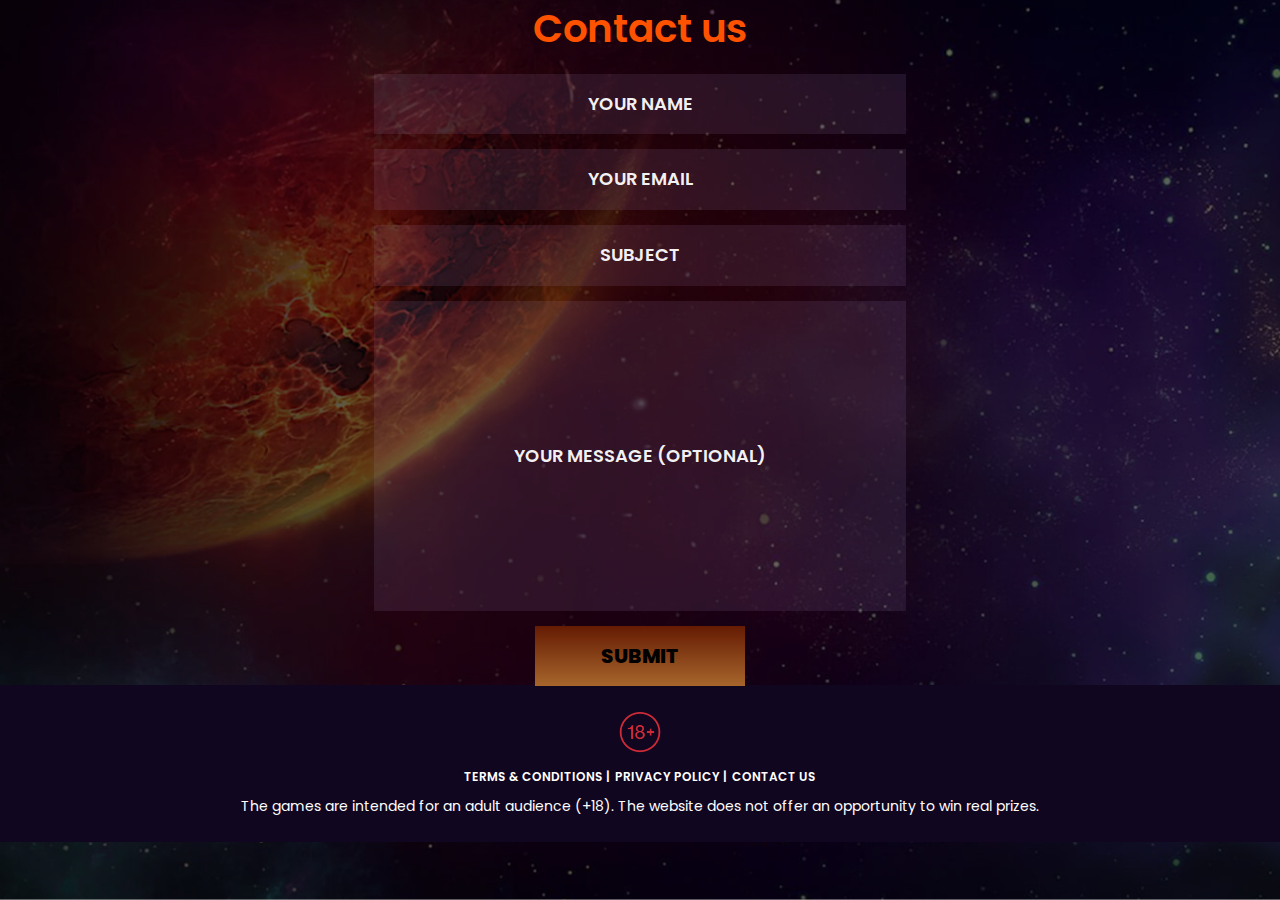
==== commit 7a9d2d43: "update" ====
--- a/contact.html
+++ b/contact.html
@@ -10,7 +10,7 @@
     <meta http-equiv="Content-Type" content="text/html; charset=UTF-8">
     <meta name="viewport"
         content="width=device-width, user-scalable=no, initial-scale=1.0, maximum-scale=1.0, minimum-scale=1.0">
-    <link rel="stylesheet" media="all" href="./css/main.css?ver=5">
+    <link rel="stylesheet" media="all" href="./css/main.css?ver=6">
 
     <link rel="preconnect" href="https://fonts.googleapis.com">
     <link rel="preconnect" href="https://fonts.gstatic.com" crossorigin>
@@ -23,13 +23,16 @@
 
 </head>
 
-<body>
+<body style="background: url(../../img/bg.png);
+    background-size: cover;">
     <main>
-        <section class="hero__section">
-            <div class="hero__container" style="margin-top: 0px;">
+        <section class="hero__section" style="height: 685px;">
+            <div class="hero__containerContact" style="margin-top: 0px;">
 
                 <div class="modal1__popup-desk formDesk">
-                    <form class="form-flex">
+
+                    <form class="form-flex" >
+                        <div class="newForm-flex" id="forms">
                         <p class="form__p">Contact us</p>
                         <input class="input-email input-email2" type="text" required placeholder="Your name"
                             autocomplete="name">
@@ -38,10 +41,12 @@
                         <input class="input-email input-email2" type="text" required placeholder="Subject">
                         <input class="input-email input-email2 textHeight" type="text"
                             placeholder="Your message (optional)">
-                        <button class="main-r-button">Submit</button>
+                        <button type="submit" class="main-r-button" id="btn" data-modal-open11 value="Click"
+                            onmousedown="viewDiv()">Submit</button>
                     </form>
+                    </div>
                 </div>
-
+<h1 id="h1-none" class="h1-none">Thank you! <br>PLaese wait a response on your email</h1>
             </div>
         </section>
     </main>
@@ -268,6 +273,27 @@
 
     </script>
 
+    <script>
+        document.getElementById("form").addEventListener('submit', function (e) {
+            e.preventDefault();
+            console.log("Form has submited");
+        });
+
+        document.getElementById("btn").addEventListener('click', function (e) {
+            document.getElementById("form").trigger("submit");
+
+        }) 
+    </script>
+
+    <script>
+
+    function viewDiv(){
+  document.getElementById("forms").style.display = "none",
+  document.getElementById("h1-none").style.display = "flex";
+};
+
+  </script>
+
 </body>
 
 </html>--- a/css/main.css
+++ b/css/main.css
@@ -205,6 +205,14 @@
   display: flex;
   justify-content: center;
   align-items: center;
+}
+
+.newForm-flex {
+  width: 100%;
+  display: flex;
+  justify-content: center;
+  align-items: center;
+  flex-direction: column;
 }
 
 :root {
@@ -1904,6 +1912,18 @@
     height: 39px;
     padding: 16px 28px;
   }
+}
+
+.h1-none {
+  display: none;
+  margin-top: 20px;
+  font-size: 1.5em;
+  font-weight: 600;
+  justify-content: center;
+  align-items: center;
+  color: #fff;
+  height: 100vh;
+  text-align: center;
 }
 
 /*! modern-normalize v1.1.0 | MIT License | https://github.com/sindresorhus/modern-normalize */
@@ -3826,6 +3846,18 @@
   }
 }
 
+.h1-none {
+  display: none;
+  margin-top: 20px;
+  font-size: 1.5em;
+  font-weight: 600;
+  justify-content: center;
+  align-items: center;
+  color: #fff;
+  height: 100vh;
+  text-align: center;
+}
+
 body {
   font-family: "Poppins", sans-serif;
   margin: 0px;
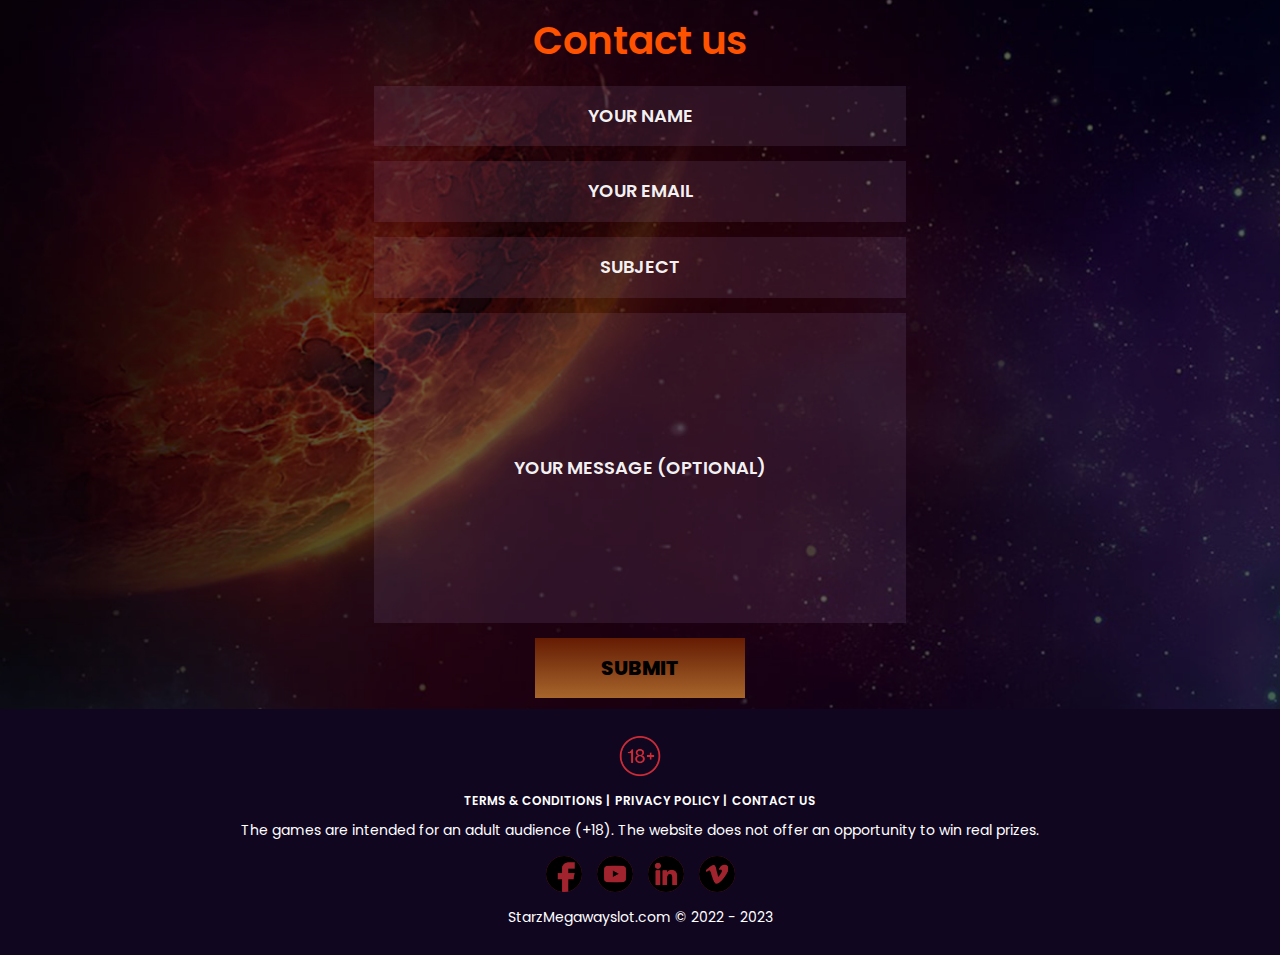
==== commit 6610b873: "update" ====
--- a/contact.html
+++ b/contact.html
@@ -10,7 +10,7 @@
     <meta http-equiv="Content-Type" content="text/html; charset=UTF-8">
     <meta name="viewport"
         content="width=device-width, user-scalable=no, initial-scale=1.0, maximum-scale=1.0, minimum-scale=1.0">
-    <link rel="stylesheet" media="all" href="./css/main.css?ver=6">
+    <link rel="stylesheet" media="all" href="./css/main.css?ver=8">
 
     <link rel="preconnect" href="https://fonts.googleapis.com">
     <link rel="preconnect" href="https://fonts.gstatic.com" crossorigin>
@@ -28,25 +28,25 @@
     <main>
         <section class="hero__section" style="height: 685px;">
             <div class="hero__containerContact" style="margin-top: 0px;">
-
+                <div class="submit-success">Thank you! <br>Please wait for response on your email</div>
                 <div class="modal1__popup-desk formDesk">
-
-                    <form class="form-flex" >
-                        <div class="newForm-flex" id="forms">
+                    <form class="form-flex" id="contact-form">
                         <p class="form__p">Contact us</p>
+
                         <input class="input-email input-email2" type="text" required placeholder="Your name"
-                            autocomplete="name">
+                            autocomplete="name" name="name">
+
                         <input type="email" required autocomplete="email" placeholder="Your email"
-                            class="input-email input-email2">
+                            class="input-email input-email2" name="email">
+
                         <input class="input-email input-email2" type="text" required placeholder="Subject">
+
                         <input class="input-email input-email2 textHeight" type="text"
-                            placeholder="Your message (optional)">
-                        <button type="submit" class="main-r-button" id="btn" data-modal-open11 value="Click"
-                            onmousedown="viewDiv()">Submit</button>
+                            placeholder="Your message (optional)" name="message">
+
+                        <button type="submit" class="main-r-button" id="btn" data-modal-open11>Submit</button>
                     </form>
-                    </div>
                 </div>
-<h1 id="h1-none" class="h1-none">Thank you! <br>PLaese wait a response on your email</h1>
             </div>
         </section>
     </main>
@@ -72,6 +72,24 @@
                         <p class="footer__p-font margin">The games are intended for an adult audience (+18). The website
                             does not offer an opportunity to win real prizes. </p>
                     </noindex>
+
+                    <div style="color: #fff;display: flex;
+    justify-content: center;
+    align-items: center;margin-top: 15px;">
+                        <ul class="footerSocials">
+                            <li><a href="https://facebook.com" target="_blank"><img class="footerIcons"
+                                        src="img/facebook.png" alt="facebook"></a></li>
+                            <li><a href="https://youtube.com" target="_blank"><img class="footerIcons"
+                                        src="img/youtube.png" alt="youtube"></a></li>
+                            <li><a href="https://linkedin.com" target="_blank"><img class="footerIcons"
+                                        src="img/linkedin.png" alt="linkedin"></a></li>
+                            <li><a href="https://vimeo.com" target="_blank"><img class="footerIcons" src="img/vimeo.png"
+                                        alt="vimeo"></a></li>
+                        </ul>
+                    </div>
+                    <a href="/">
+                        <p class="footer__p-font">StarzMegawayslot.com &copy; 2022 - 2023</p>
+                    </a>
                 </div>
 
 
@@ -239,6 +257,7 @@
 
     </div>
     </div>
+    <script src="js/modal.js"></script>
 
     <script>
         (() => {
@@ -273,27 +292,6 @@
 
     </script>
 
-    <script>
-        document.getElementById("form").addEventListener('submit', function (e) {
-            e.preventDefault();
-            console.log("Form has submited");
-        });
-
-        document.getElementById("btn").addEventListener('click', function (e) {
-            document.getElementById("form").trigger("submit");
-
-        }) 
-    </script>
-
-    <script>
-
-    function viewDiv(){
-  document.getElementById("forms").style.display = "none",
-  document.getElementById("h1-none").style.display = "flex";
-};
-
-  </script>
-
 </body>
 
 </html>--- a/css/main.css
+++ b/css/main.css
@@ -1914,15 +1914,14 @@
   }
 }
 
-.h1-none {
+.submit-success {
   display: none;
-  margin-top: 20px;
+  height: 90vh;
+  justify-content: center;
+  align-items: center;
   font-size: 1.5em;
   font-weight: 600;
-  justify-content: center;
-  align-items: center;
   color: #fff;
-  height: 100vh;
   text-align: center;
 }
 
@@ -3846,15 +3845,14 @@
   }
 }
 
-.h1-none {
+.submit-success {
   display: none;
-  margin-top: 20px;
+  height: 90vh;
+  justify-content: center;
+  align-items: center;
   font-size: 1.5em;
   font-weight: 600;
-  justify-content: center;
-  align-items: center;
   color: #fff;
-  height: 100vh;
   text-align: center;
 }
 
@@ -4015,6 +4013,7 @@
 
 .hero__section {
   width: 100%;
+  padding: 12px 0;
   background-size: cover;
   height: auto;
 }
@@ -4328,6 +4327,7 @@
   margin-top: 50px;
   border-radius: 0px;
   margin-top: 15px;
+  color: #fff;
 }
 @media screen and (min-width: 1200px) {
   .input-email {
